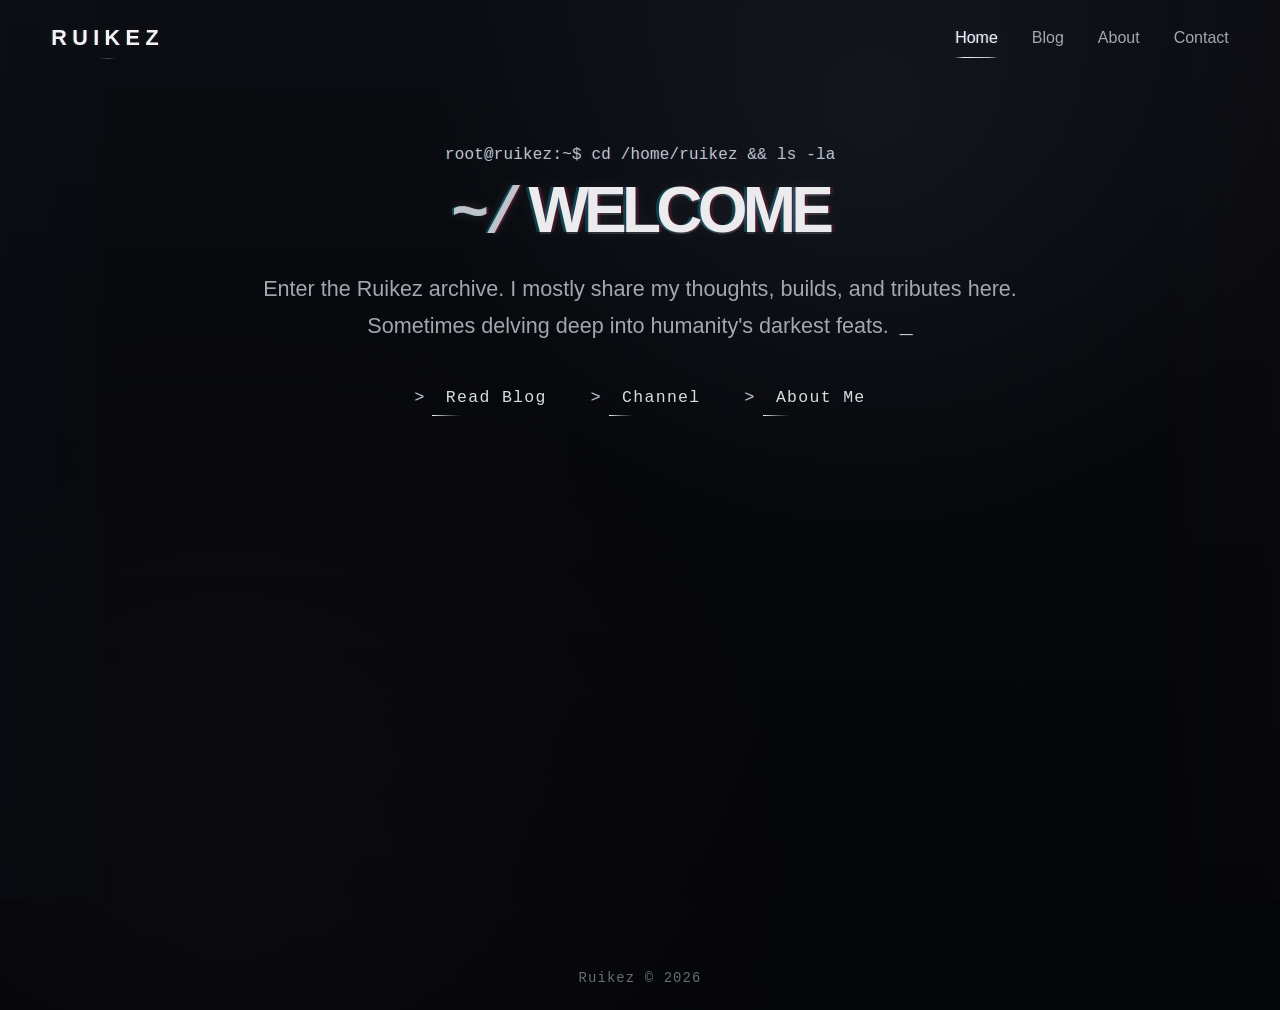
==== index.html @ 6383d458 "Update index.html" ====
<!DOCTYPE html>
<html lang="en">

<head>
    <meta charset="UTF-8">

    <meta
        name="viewport"
        content="width=device-width, initial-scale=1.0"
    >

    <title>Ruikez</title>

    <link
        rel="stylesheet"
        href="/style.css"
    >
</head>


<body>

    <div class="noise"></div>



    <!-- ============================================================
         NAVBAR
         ============================================================ -->

    <nav class="navbar">

        <a
            href="/"
            class="logo"
        >
            RUIKEZ
        </a>


        <div class="nav-links">

            <a
                href="/"
                class="active"
            >
                Home
            </a>

            <a href="/blog/">
                Blog
            </a>

            <a href="/about/">
                About
            </a>

            <a href="/contact/">
                Contact
            </a>

        </div>

    </nav>



    <!-- ============================================================
         HOME
         ============================================================ -->

    <main class="hero hero-centered">

        <section class="hero-text">

            <p class="terminal-line">
                root@ruikez:~$ cd /home/ruikez && ls -la
            </p>


            <h1 class="terminal-heading">
                <span class="heading-prefix">~/</span>WELCOME
            </h1>


            <p class="subtitle typewriter">
                Enter the Ruikez archive. I mostly share my thoughts, builds, and tributes here.
                Sometimes delving deep into humanity's darkest feats.
            </p>


            <div class="buttons">

                <a href="/blog/">
                    Read Blog
                </a>


                <button
                    class="channel-open"
                    id="channel-open"
                    type="button"
                >
                    Channel
                </button>


                <a href="/about/">
                    About Me
                </a>

            </div>

        </section>



        <section class="home-image">

            <video
                autoplay
                muted
                loop
                playsinline
            >

                <source
                    src="/assets/ruikez-home.mp4"
                    type="video/mp4"
                >

            </video>

        </section>

    </main>



    <footer>
        Ruikez © 2026
    </footer>



    <!-- ============================================================
         CHANNEL
         ============================================================ -->

    <section
        class="channel-overlay"
        id="channel-overlay"
        aria-hidden="true"
    >

        <button
            class="channel-close"
            id="channel-close"
            type="button"
            aria-label="Close channel"
        >
            ×
        </button>



        <div class="channel-shell">


            <!-- ====================================================
                 CHANNEL HEADER
                 ==================================================== -->

            <header class="channel-header">

                <div class="channel-address">

                    <span class="channel-user">
                        root@ruikez
                    </span>

                    <span class="channel-location">
                        :~/channel
                    </span>

                </div>


                <div class="channel-state">
                    READ ONLY
                </div>

            </header>



            <!-- ====================================================
                 CHANNEL POSTS
                 ==================================================== -->

            <div
                class="channel-feed"
                id="channel-feed"
            >


                <!--
                    POSTS ARE CHRONOLOGICAL.

                    OLDEST = TOP
                    NEWEST = BOTTOM

                    EVERY NEW POST GOES UNDER THE PREVIOUS ONE.
                -->


                <article class="channel-post">

                    <time class="channel-time">
                        28 AUG 2026 · 05:58
                    </time>

                    <p class="channel-text">tryna figure out how to put images and gifs in this bih.</p>

                </article>



                <article class="channel-post">

                    <time class="channel-time">
                        28 AUG 2026 · 06:07
                    </time>

                    <p class="channel-text">random thoughts, life updates, obscure shit and whatever else i feel like putting here.</p>

                </article>



                <article class="channel-post">

                    <time class="channel-time">
                        28 AUG 2026 · 06:12
                    </time>

                    <p class="channel-text">channel's up baby i also figured out the gif bs i could post em here now. bery kewl</p>

                    <img
                        class="channel-media"
                        src="/assets/channel/thumbs-up.jpg"
                        alt=""
                        onclick="openChannelImage(this)"
                    >

                </article>



                <article class="channel-post">

                    <time class="channel-time">
                        28 AUG 2026 · 07:09
                    </time>

                    <p class="channel-text">it's half past 3 am and im walking back home and this bloke asks me to call a taxi
for him and i kid you not this mf pulls out some decrepit samsung s7 nightmare edition brick telling me he's got
no juice left. that thing looked like one of those first ever samsung blueprints they ever made while they were
racingit it up with apple in 2011 holy cow. taxi took 35 min to arrive and i just score talk with the dude.
dude brings up fitness and turns out to have the biggest biceps and most shredded abs ive seen on a 40 year old ts mofo doesnt work out and he's lookin like
a charming lick istg late gen x have got to be some of the most diabolical breeds out there. only thing i didnt particularly
like about said bloke is that the he asked literally every passing living creature if they had ciggies. hope he
quits smokin cuz goddamn he honestly has a healthier body than most eighteen year olds out there. to be fair evb
that age in england has some sort of mutation stat that grants them power in some sort of category lmao</p>

                </article>



                <article class="channel-post">

                    <time class="channel-time">
                        29 AUG 2026 · 06:59
                    </time>

                    <p class="channel-text">i bought so much robux that the fucking anti fraud commision contacted me and i had to explain
how the cash trail revolved around my roblox spending habits and that id use my account just to grab myself some online treat.
hope this goes well and they unfreeze my financial account</p>

                          <img
                        class="channel-media"
                        src="/assets/channel/hell-nah.gif"
                        alt=""
                        onclick="openChannelImage(this)"
                    >

                </article>



                <article class="channel-post">

                    <time class="channel-time">
                        30 AUG 2026 · 18:33
                    </time>

                    <p class="channel-text">i got fucking banned from roblox for making a stupid obscure dark joke and putting it on the shirt. permanently.
wasn't evening directed towards anyone or anything but i guess their crappy AI scans a single discriminate word and then immediately goes
berserk. my little brother got banned too for absolutely no fucking reason either, he didn't even have anything to do with it, and i never
used his account to evade bans either. i also made sure our emails are different so what the fuck happened? ill do what i can to get my brother's
account back because he 100% didn't do anything. as for me though, it's wraps. i do have a backup identity that i haven't used in a while but i
guess that'll work. goddamnit. roblox is such a shite and dysfunctional game and yet i still play it because it's honestly a pretty nice way to
pass the time it's like meditation or some shit. massive L on my part we finna diverge to some other degenerate game if roblox is out the books</p>

                    <img
                        class="channel-media"
                        src="/assets/channel/oh-no.jpg"
                        alt=""
                        onclick="openChannelImage(this)"
                    >

                </article>


                                <article class="channel-post">

                    <time class="channel-time">
                        30 AUG 2026 · 20:21
                    </time>

                    <p class="channel-text">roblox proceeds to ban me over a dark joke written on a shirt and won't bat an eye on a full blown adult flashing their avatar with
                        exposed tits on a bypassed chat game. ironic. their 70 billion dollar loss made them invest all the money into AI moderation when they can't employ
                    a few filipino VA's to actively monitor servers. lmao the game is so done for and everyone's got a pea sized brain for playing on it. even those that play on
                    vc servers like dude the absolute retardation and lack of personality im seeing makes it a pretty sad timesink. personally i'd just play some random game i find
                    interesting and i don't see how the social aspect of the game leads to meeting anyone that isn't mentally all there. i personally think anyone playing roblox
                    for the social aspect of it isn't mentally all there, hell they aren't even physically all there. might even go back to my old MMO where people actually worked
                    to reach some sort of unified goal together while having deep conversations on life. I'm honestly so down instead of engaging on mindless blabber and looking for
                        transient relationships as all the others do on roblox. God. and the clique perpetual circle jerks too... (i.e those niche discord servers and the dreaded
                        roblox friend chains that come alongside it) anyone a part of those is a depressed sewage weasel and im sorry for you</p>

                                                        <img
                        class="channel-media"
                        src="/assets/channel/reverse.png"
                        alt=""
                        onclick="openChannelImage(this)"
                    >

                                      <p class="channel-text">this reverse wojak mask image makes me seethe but it really does sum up my feelings towards this</p>


                </article>


                

                    <article class="channel-post">

                    <time class="channel-time">
                        31 AUG 2026 · 00:36
                    </time>

                    <p class="channel-text">fav youtuber js posted. so anyway, we begin feastin good tonight.</p>

                    <img
                        class="channel-media"
                        src="/assets/channel/peaceful-pepe.jpg"
                        alt=""
                        onclick="openChannelImage(this)"
                    >

                                                    
                </article>


                <article class="channel-post">

                    <time class="channel-time">
                        31 AUG 2026 · 01:02
                    </time>

                    <p class="channel-text">also played some good ol' EBG on my other roblox account and holy cow it's jst so satisfying. until some 200+ level
                    unskilled warrior decided to ruin teh entire damn experience. so naturally, i started insulting that player. then she goes ? and then ? and then ???
                    then goes 'are you ok'? like dude you're the one that's going 'but im actually level 10' real funny joke haha thanks for letting me know. she isn't even
                        allowed on the server as they're reserved for lower level people. istg then she proceeds to come back another time and when someone like her whoops
                        her ass she went on retreating to the safe zone but i didn't let that happen lol i sniped her and we were laughin hahhaaaaaa. dude i legit don't understand
                        how these 20+ year old women will go on to play a beautiful OG game js to ruin it for beginners. she also speaks like one of those unemotional trogladytes
                        with zero depth that go '?' or '.' 'are you ok???' 'and?' actual wall. actual object atp. im not even calling that woman an object or anything she js
                        demonstrated it herself. but hey, she'll eventually find someone js as bland as her, so it won't be some unhappy ending at all! in the meantime
                        she could revere herself with fake ass erotica imagination books. legit she has 12k kills who on earth would consistently bully beginners this bad
                        she's literally gooning bro i mean im sorry i can't even lie that's js unbelievable it's impressive atp.</p>
                    
                    
                    <img
                        class="channel-media"
                        src="/assets/channel/bruh.webp"
                        alt=""
                        onclick="openChannelImage(this)"
                    >

                                                    
                </article>






                                <article class="channel-post">

                    <time class="channel-time">
                        31 AUG 2026 · 03:07
                    </time>

                    <p class="channel-text">just released muh first blog. should we do one on her next??</p>
                    
                    
                    <img
                        class="channel-media"
                        src="/assets/channel/who.jpg"
                        alt=""
                        onclick="openChannelImage(this)"
                    >

                                    

                    <img
                        class="channel-media"
                        src="/assets/channel/whowho.jpeg"
                        alt=""
                        onclick="openChannelImage(this)"
                    >


                     <img
                        class="channel-media"
                        src="/assets/channel/whose.jpg"
                        alt=""
                        onclick="openChannelImage(this)"
                    >


                                                    
                </article>





                                <article class="channel-post">

                    <time class="channel-time">
                        31 AUG 2026 · 03:11
                    </time>

                    <p class="channel-text">to all the sly mfs that participated in her memorial wall, this is you:</p>
                    
                    
                    <img
                        class="channel-media"
                        src="/assets/channel/hehehe.jpg"
                        alt=""
                        onclick="openChannelImage(this)"
                    >

                                                    
                </article>

   
                
                <article class="channel-post">

    <time class="channel-time">
        31 AUG 2026 · 23:29
    </time>

    <p class="channel-text">
        went out at like 11 pm cuz i was hungry and basically every store was closed except this night pay right beside my airbnb. i walk out and as im heading over there FOUR fucking cop cars pull up right behind me at the building im staying at. like 8 or 9 police officers get out and start going inside and im just standing outside the gas station like oh shit 😭
        <br><br>
        anyway i proceeded to ask the guy what sandwiches they had and spent the next few minutes outside calculating the macros on a tuna sandwich while an entire police squad was inside the building that ive barely stayed a weekend in. genuinely diabolical timing.
        <br><br>
        they all left like 20 minutes later so i guess everything was fine. i ended up getting the tuna sandwich and two high protein yogurts and went back. i was literally just tryna take the trash out and get some food man.
        <br><br>
        tldr tuna sandwich was ass as usual. barely provided me any satiety and i hate corn, bread and mayo so idk why the fuck i even bought that shit
    </p>

                    <img
                        class="channel-media"
                        src="/assets/channel/herewegoagain.gif"
                        alt=""
                        onclick="openChannelImage(this)"
                    >


                </article>


                
                <!-- ==================================================
                     NEWEST POST GOES DIRECTLY ABOVE THIS COMMENT
                     ================================================== -->


            </div>



            <!-- ====================================================
                 BOTTOM TERMINAL
                 ==================================================== -->

            <div class="channel-terminal">

                <span>
                    guest@ruikez:~$
                </span>

                <span class="channel-terminal-cursor">
                    _
                </span>

            </div>

        </div>

    </section>



    <!-- ============================================================
         FULLSCREEN IMAGE VIEWER
         ============================================================ -->

    <div
        class="channel-image-viewer"
        id="channel-image-viewer"
        onclick="closeChannelImage()"
    >

        <img
            id="channel-image-full"
            src=""
            alt=""
        >

    </div>



    <!-- ============================================================
         CHANNEL JAVASCRIPT
         ============================================================ -->

    <script>

        const channelOpen =
            document.getElementById("channel-open");

        const channelClose =
            document.getElementById("channel-close");

        const channelOverlay =
            document.getElementById("channel-overlay");

        const channelFeed =
            document.getElementById("channel-feed");

        const channelImageViewer =
            document.getElementById("channel-image-viewer");

        const channelImageFull =
            document.getElementById("channel-image-full");



        /* ==========================================================
           OPEN CHANNEL
           ========================================================== */

function openChannel() {

    document.body.classList.add(
        "channel-active"
    );

    channelOverlay.classList.add(
        "open"
    );

    channelOverlay.setAttribute(
        "aria-hidden",
        "false"
    );


    requestAnimationFrame(() => {

        requestAnimationFrame(() => {

            channelFeed.scrollTop =
                channelFeed.scrollHeight;

        });

    });

}



        /* ==========================================================
           CLOSE CHANNEL
           ========================================================== */

        function closeChannel() {

            /*
                If an image happens to be open, close it first.
            */

            closeChannelImage();


            channelOverlay.classList.remove(
                "open"
            );


            channelOverlay.setAttribute(
                "aria-hidden",
                "true"
            );


            document.body.classList.remove(
                "channel-active"
            );

        }



        /* ==========================================================
           CHANNEL BUTTON
           ========================================================== */

        channelOpen.addEventListener(
            "click",
            openChannel
        );



        /* ==========================================================
           CHANNEL CLOSE BUTTON
           ========================================================== */

        channelClose.addEventListener(
            "click",
            closeChannel
        );



        /* ==========================================================
           IMAGE VIEWER
           ========================================================== */

        function openChannelImage(image) {

            channelImageFull.src =
                image.src;


            channelImageViewer.classList.add(
                "open"
            );

        }



        function closeChannelImage() {

            channelImageViewer.classList.remove(
                "open"
            );


            channelImageFull.src =
                "";

        }



        /* ==========================================================
           ESCAPE KEY
           ========================================================== */

        document.addEventListener(
            "keydown",
            (event) => {

                if (event.key !== "Escape") {
                    return;
                }


                /*
                    Escape closes the image first.
                */

                if (
                    channelImageViewer.classList.contains("open")
                ) {

                    closeChannelImage();

                    return;

                }


                /*
                    Otherwise Escape closes the channel.
                */

                if (
                    channelOverlay.classList.contains("open")
                ) {

                    closeChannel();

                }

            }
        );

    </script>


</body>
</html>
---- style.css ----
/* ============================================================
   RUIKEZ — DAMAGED VHS / ANALOG FAILURE SYSTEM
   ============================================================ */


/* =========================
   VARIABLES
   ========================= */

:root {
    --void: #050608;
    --void-soft: #090b0f;
    --panel: rgba(255,255,255,.018);
    --panel-hover: rgba(255,255,255,.036);

    --silver: #e6e7ea;
    --silver-soft: #b8bcc4;
    --silver-dim: #858a94;
    --silver-dark: #626772;

    --line: rgba(215,220,230,.14);
    --line-strong: rgba(230,235,245,.32);

    --cyan-glitch: rgba(0,220,255,.48);
    --cyan-soft: rgba(0,220,255,.18);

    --red-glitch: rgba(255,30,90,.42);
    --red-soft: rgba(255,30,90,.16);

    --white-glow: rgba(255,255,255,.16);

    --terminal:
        ui-monospace,
        "SFMono-Regular",
        "Cascadia Code",
        "Liberation Mono",
        "Courier New",
        monospace;

    --display:
        "Arial Black",
        "Helvetica Neue",
        Arial,
        sans-serif;
}


/* =========================
   RESET
   ========================= */

* {
    margin: 0;
    padding: 0;
    box-sizing: border-box;
}


html {
    scroll-behavior: smooth;
}


body {
    position: relative;

    min-height: 100vh;

    overflow-x: hidden;

    color: var(--silver);

    font-family: Arial, sans-serif;

    background:
        radial-gradient(
            circle at 68% 12%,
            rgba(90,105,130,.11),
            transparent 35%
        ),
        radial-gradient(
            circle at 18% 86%,
            rgba(90,75,105,.08),
            transparent 42%
        ),
        linear-gradient(
            180deg,
            #0b0d12 0%,
            #07080c 46%,
            #040507 100%
        );

    animation:
        bodyExposureFailure 11s steps(1,end) infinite;
}


body.channel-active {
    overflow: hidden;
}


/* ============================================================
   GLOBAL VHS LAYERS
   ============================================================ */

.noise {
    position: fixed;

    inset: 0;

    z-index: 100;

    pointer-events: none;

    opacity: .17;

    background-image:

        repeating-linear-gradient(
            0deg,
            rgba(255,255,255,.035) 0px,
            rgba(255,255,255,.035) 1px,
            rgba(0,0,0,.05) 1px,
            rgba(0,0,0,.05) 2px,
            transparent 2px,
            transparent 4px
        ),

        repeating-linear-gradient(
            90deg,
            rgba(255,255,255,.009) 0px,
            rgba(255,255,255,.009) 1px,
            transparent 1px,
            transparent 5px
        );

    animation:
        scanlineShiver 3.8s steps(2,end) infinite;
}


body::before {
    content: "";

    position: fixed;

    z-index: 97;

    pointer-events: none;

    left: -3%;
    width: 106%;

    top: -25vh;
    height: 20vh;

    opacity: 0;

    background:
        linear-gradient(
            180deg,
            transparent 0%,
            rgba(255,255,255,.025) 16%,
            rgba(220,225,235,.10) 45%,
            rgba(255,255,255,.028) 58%,
            transparent 100%
        );

    box-shadow:
        0 -2px 0 rgba(0,220,255,.035),
        0 2px 0 rgba(255,30,90,.03);

    filter:
        blur(.8px);

    animation:
        trackingBandFall 8.4s linear infinite;
}


body::after {
    content: "";

    position: fixed;

    inset: 0;

    z-index: 98;

    pointer-events: none;

    opacity: .045;

    background:
        linear-gradient(
            90deg,
            rgba(0,220,255,.22),
            transparent 8%,
            transparent 92%,
            rgba(255,25,90,.20)
        );

    mix-blend-mode: screen;

    animation:
        chromaticDrift 6.3s steps(1,end) infinite;
}


/* ============================================================
   NAVIGATION
   ============================================================ */

.navbar {
    position: relative;

    z-index: 10;

    width: min(1180px,92%);

    min-height: 76px;

    margin: 0 auto;

    display: flex;
    align-items: center;
    justify-content: space-between;

    background: transparent;
}


.logo {
    position: relative;

    color: #f4f4f5;

    font-family: var(--display);

    font-weight: 900;

    font-size: 1.35rem;

    letter-spacing: .25em;

    text-decoration: none;

    text-transform: uppercase;

    text-shadow:
        -1px 0 var(--cyan-soft),
        1px 0 var(--red-soft),
        0 0 14px rgba(255,255,255,.10);

    animation:
        logoTrauma 7.2s steps(1,end) infinite;
}


.logo::after {
    content: "";

    position: absolute;

    left: 0;
    right: 0;

    bottom: -8px;

    height: 1px;

    opacity: .30;

    background:
        linear-gradient(
            90deg,
            transparent,
            rgba(255,255,255,.85),
            transparent
        );

    transform: scaleX(.15);

    animation:
        logoLinePulse 4.4s ease-in-out infinite;
}


.nav-links {
    display: flex;
    align-items: center;

    gap: 34px;
}


.nav-links a {
    position: relative;

    color: #a4a8b0;

    font-family: Arial, sans-serif;

    text-decoration: none;

    padding: 7px 0;

    transition:
        color .18s ease,
        transform .18s ease,
        text-shadow .18s ease;
}


.nav-links a::before {
    content: "";

    position: absolute;

    top: 50%;
    left: -7px;

    width: 3px;
    height: 0;

    background: #efeff1;

    opacity: 0;

    transform: translateY(-50%);

    transition:
        height .18s ease,
        opacity .18s ease;
}


.nav-links a::after {
    content: "";

    position: absolute;

    left: 0;
    right: 0;

    bottom: -4px;

    height: 1px;

    background:
        linear-gradient(
            90deg,
            transparent,
            #f4f4f5 20%,
            #b7bac2 80%,
            transparent
        );

    box-shadow:
        -1px 0 var(--cyan-soft),
        1px 0 var(--red-soft);

    transform: scaleX(0);

    transform-origin: center;

    transition:
        transform .22s ease;
}


.nav-links a:hover {
    color: #ffffff;

    transform:
        translateY(-2px);

    text-shadow:
        -1px 0 var(--cyan-soft),
        1px 0 var(--red-soft),
        0 0 9px rgba(255,255,255,.10);
}


.nav-links a:hover::before {
    height: 60%;
    opacity: .65;
}


.nav-links a:hover::after,
.nav-links a.active::after {
    transform: scaleX(1);
}


.nav-links a.active {
    color: #f0f1f3;

    text-shadow:
        -1px 0 rgba(0,220,255,.24),
        1px 0 rgba(255,30,90,.20),
        0 0 10px rgba(255,255,255,.14);

    animation:
        navActiveFailure 6.8s steps(1,end) infinite;
}


/* ============================================================
   SHARED HERO
   ============================================================ */

.hero {
    position: relative;

    z-index: 3;

    width: min(1180px,92%);

    min-height:
        calc(100vh - 140px);

    margin: 0 auto;

    padding:
        70px 0;

    display: flex;

    flex-direction: column;

    justify-content: center;
    align-items: center;

    gap: 46px;

    text-align: center;
}


.hero-text {
    position: relative;

    width: 100%;

    display: flex;

    flex-direction: column;

    align-items: center;
}


.terminal-line,
.blog-terminal,
.roblox-terminal {
    color: #bdc1c9;

    font-family: var(--terminal);

    letter-spacing: .01em;

    text-shadow:
        -1px 0 rgba(0,220,255,.16),
        1px 0 rgba(255,30,90,.14),
        0 0 8px rgba(255,255,255,.06);

    animation:
        terminalEntrance .8s ease forwards,
        terminalCorruption 6.1s steps(1,end) 1.3s infinite;
}


.terminal-line {
    font-size: 1rem;

    margin-bottom: 18px;

    opacity: 0;
}


.hero h1 {
    opacity: 0;

    animation:
        headingEntrance .85s cubic-bezier(.16,.84,.3,1) .12s forwards;
}


.hero .terminal-heading {
    position: relative;

    isolation: isolate;

    margin-bottom: 27px;

    color: #ececef;

    font-family: var(--display);

    font-size:
        clamp(2.9rem,7vw,5.35rem);

    font-weight: 900;

    line-height: .88;

    letter-spacing: -.075em;

    text-transform: uppercase;

    text-shadow:
        -3px 0 rgba(0,220,255,.22),
        3px 0 rgba(255,30,90,.18),
        0 2px rgba(255,255,255,.13),
        0 0 18px rgba(255,255,255,.08);

    animation:
        headingEntrance .85s cubic-bezier(.16,.84,.3,1) .12s forwards,
        headingRupture 5.6s steps(1,end) 1.3s infinite;
}


.hero .terminal-heading::before,
.hero .terminal-heading::after {
    content: "";

    position: absolute;

    pointer-events: none;

    left: -8%;
    width: 116%;

    height: 4px;

    opacity: 0;

    mix-blend-mode: screen;
}


.hero .terminal-heading::before {
    top: 27%;

    background:
        linear-gradient(
            90deg,
            transparent 0%,
            rgba(0,220,255,.15) 20%,
            rgba(255,255,255,.52) 45%,
            rgba(255,30,90,.16) 78%,
            transparent 100%
        );

    animation:
        titleSliceOne 5.6s steps(1,end) 1.3s infinite;
}


.hero .terminal-heading::after {
    top: 67%;

    background:
        linear-gradient(
            90deg,
            transparent,
            rgba(255,30,90,.15),
            rgba(255,255,255,.42),
            rgba(0,220,255,.15),
            transparent
        );

    animation:
        titleSliceTwo 5.6s steps(1,end) 1.3s infinite;
}


.heading-prefix {
    display: inline-block;

    margin-right: .16em;

    color: #bfc3ca;

    font-family: var(--terminal);

    font-weight: 700;

    text-shadow:
        -2px 0 rgba(0,220,255,.30),
        2px 0 rgba(255,30,90,.25),
        0 0 12px rgba(255,255,255,.14);

    animation:
        prefixBreak 4.9s steps(1,end) infinite;
}


.subtitle {
    position: relative;

    max-width: 780px;

    color: #a3a7af;

    font-size:
        clamp(1.05rem,2vw,1.35rem);

    line-height: 1.72;

    opacity: 0;

    animation:
        subtitleWake .8s ease .30s forwards,
        subtitleSignalDrop 9s steps(1,end) 2s infinite;
}


.typewriter {
    width: auto;

    max-width: 780px;

    white-space: normal;
}


.typewriter::after {
    content: "_";

    margin-left: 5px;

    color: #d7d9de;

    font-family: var(--terminal);

    text-shadow:
        -1px 0 rgba(0,220,255,.2),
        1px 0 rgba(255,30,90,.18);

    animation:
        cursorPanic .7s steps(1,end) infinite;
}


/* ============================================================
   HOME BUTTONS
   ============================================================ */

.buttons {
    display: flex;

    justify-content: center;

    gap: 38px;

    margin-top: 35px;

    opacity: 0;

    animation:
        buttonGroupEntrance .8s ease .44s forwards;
}


.buttons a,
.channel-open {
    position: relative;

    padding:
        6px 3px 11px;

    border: none;

    background: transparent;

    color: #dadddf;

    font-family: var(--terminal);

    font-size: 1.03rem;

    letter-spacing: .08em;

    text-decoration: none;

    cursor: pointer;

    transition:
        transform .18s ease,
        color .18s ease,
        text-shadow .18s ease;
}


.buttons a::before,
.channel-open::before {
    content: ">";

    margin-right: 9px;

    color: #bfc2c8;

    text-shadow:
        -1px 0 rgba(0,220,255,.22),
        1px 0 rgba(255,30,90,.18);
}


.buttons a::after,
.channel-open::after {
    content: "";

    position: absolute;

    left: 21px;
    right: 0;

    bottom: 2px;

    height: 1px;

    background:
        linear-gradient(
            90deg,
            #f0f1f3,
            rgba(190,195,205,.55),
            transparent
        );

    transform:
        scaleX(.25);

    transform-origin: left;

    transition:
        transform .22s ease;
}


.buttons a:hover,
.channel-open:hover {
    color: #ffffff;

    transform:
        translateY(-3px)
        skewX(-2deg);

    text-shadow:
        -2px 0 rgba(0,220,255,.20),
        2px 0 rgba(255,30,90,.16),
        0 0 12px rgba(255,255,255,.14);

    animation:
        buttonDistress .42s steps(1,end);
}


.buttons a:hover::after,
.channel-open:hover::after {
    transform:
        scaleX(1);
}


/* ============================================================
   HOME / ABOUT MEDIA
   ============================================================ */

.home-image,
.about-image {
    position: relative;

    display: flex;

    justify-content: center;

    width: 100%;

    opacity: 0;

    animation:
        mediaMaterialize 1.1s ease .6s forwards;
}


.home-image img,
.home-image video,
.about-image img {
    display: block;

    width:
        min(550px,92vw);

    border: none;

    filter:
        saturate(1)
        contrast(1.03)
        brightness(.97);

    box-shadow:
        -3px 0 rgba(0,220,255,.025),
        3px 0 rgba(255,30,90,.025),
        0 0 44px rgba(0,0,0,.40);

    mask-image:
        radial-gradient(
            ellipse at center,
            rgba(0,0,0,1) 70%,
            rgba(0,0,0,.88) 82%,
            rgba(0,0,0,0) 100%
        );

    -webkit-mask-image:
        radial-gradient(
            ellipse at center,
            rgba(0,0,0,1) 70%,
            rgba(0,0,0,.88) 82%,
            rgba(0,0,0,0) 100%
        );
}


.home-image {
    width:
        min(550px,92vw);

    aspect-ratio:
        4 / 3;

    overflow:
        hidden;

    margin-left:
        auto;

    margin-right:
        auto;
}


.home-image video {
    width: 100%;
    height: 100%;

    object-fit:
        cover;

    object-position:
        center;

    transform:
        none;
}


.home-image::before {
    content: "";

    position: absolute;

    z-index: 3;

    inset: 0;

    pointer-events: none;

    opacity: .12;

    background:
        repeating-linear-gradient(
            0deg,
            transparent 0px,
            transparent 3px,
            rgba(255,255,255,.05) 4px
        );

    mix-blend-mode: screen;

    animation:
        mediaScanDislocation 4.2s linear infinite;
}


.home-image::after {
    content: "";

    position: absolute;

    z-index: 4;

    left: 0;
    right: 0;

    top: -15%;

    height: 12%;

    pointer-events: none;

    opacity: 0;

    background:
        linear-gradient(
            180deg,
            transparent,
            rgba(255,255,255,.13),
            transparent
        );

    animation:
        mediaHeadRoll 6.7s linear infinite;
}


/* ============================================================
   CONTACT
   ============================================================ */

.contact-page {
    justify-content: flex-start;

    padding-top: 70px;
}


.contact-directory {
    width:
        min(700px,100%);

    display: flex;

    flex-direction: column;

    gap: 24px;

    margin-top: 10px;

    opacity: 0;

    animation:
        directoryEntrance .9s ease .45s forwards;
}


.social-entry {
    position: relative;

    width: 100%;

    overflow: hidden;

    display: flex;

    align-items: center;

    gap: 22px;

    padding:
        22px 24px;

    color: #dcdee2;

    font-family: var(--terminal);

    text-decoration: none;

    text-align: left;

    border:
        1px solid var(--line);

    border-radius: 3px;

    background:
        linear-gradient(
            90deg,
            rgba(255,255,255,.010),
            rgba(255,255,255,.028),
            rgba(255,255,255,.010)
        );

    cursor: pointer;

    transition:
        transform .20s ease,
        border-color .20s ease,
        background .20s ease,
        box-shadow .20s ease,
        color .20s ease;
}


button.social-entry {
    appearance: none;
}


.social-entry::before {
    content: "";

    position: absolute;

    pointer-events: none;

    z-index: 2;

    left: -25%;

    top: 48%;

    width: 20%;
    height: 2px;

    opacity: 0;

    background:
        linear-gradient(
            90deg,
            transparent,
            rgba(255,255,255,.7),
            transparent
        );
}


.social-entry::after {
    content: "";

    position: absolute;

    pointer-events: none;

    z-index: 2;

    top: 0;
    bottom: 0;

    left: -30%;

    width: 20%;

    opacity: 0;

    background:
        linear-gradient(
            90deg,
            transparent,
            rgba(255,255,255,.09),
            transparent
        );

    transform:
        skewX(-12deg);
}


.social-entry:hover {
    transform:
        translateY(-4px)
        skewX(-.25deg);

    border-color:
        var(--line-strong);

    background:
        rgba(255,255,255,.034);

    box-shadow:
        -2px 0 rgba(0,220,255,.06),
        2px 0 rgba(255,30,90,.05),
        0 0 34px rgba(255,255,255,.035);

    animation:
        cardImpact .35s steps(1,end);
}


.social-entry:hover::before {
    animation:
        tapeTear .45s steps(1,end);
}


.social-entry:hover::after {
    opacity: 1;

    animation:
        trackingSweep .7s ease forwards;
}


.social-entry > .social-icon {
    width: 56px;
    height: 56px;

    flex:
        0 0 56px;

    object-fit: contain;

    object-position: center;

    transform:
        scale(1.18);

    filter:
        saturate(1)
        brightness(1)
        drop-shadow(
            0 0 7px
            rgba(255,255,255,.13)
        );

    transition:
        transform .22s ease,
        filter .22s ease;
}


.reddit-entry > .social-icon,
.youtube-entry > .social-icon {
    transform:
        scale(1.42);
}


.social-icon.asset-missing {
    visibility: hidden;
}


.social-copy {
    display: flex;

    flex-direction: column;

    gap: 5px;
}


.social-name {
    font-size: 1.15rem;

    letter-spacing: .06em;

    text-transform: uppercase;
}


.social-note {
    color: #777c86;

    font-size: .84rem;

    letter-spacing: .035em;
}


.telegram-entry:hover {
    color: #3fc5f3;

    border-color:
        rgba(4,164,224,.36);
}


.telegram-entry:hover .social-icon {
    transform:
        scale(1.31);

    filter:
        saturate(1.15)
        brightness(1.08)
        drop-shadow(
            0 0 9px
            rgba(4,164,224,.72)
        )
        drop-shadow(
            0 0 26px
            rgba(4,164,224,.34)
        );
}


.discord-shell {
    position: relative;

    min-height: 98px;
}


.discord-entry {
    position: absolute;

    inset: 0;

    opacity: 1;

    color: #dcdee2;

    transform:
        translateX(0)
        scale(1);

    transition:
        opacity .25s ease,
        transform .3s ease,
        border-color .25s ease,
        color .25s ease,
        background .25s ease,
        box-shadow .25s ease;
}


.discord-entry:hover {
    color: #a7b0ff;

    border-color:
        rgba(140,156,251,.38);
}


.discord-entry:hover .social-icon {
    transform:
        scale(1.31);

    filter:
        saturate(1.14)
        brightness(1.08)
        drop-shadow(
            0 0 9px
            rgba(140,156,251,.70)
        )
        drop-shadow(
            0 0 27px
            rgba(140,156,251,.34)
        );
}


.discord-entry.hidden {
    pointer-events: none;

    opacity: 0;

    transform:
        translateX(-36px)
        skewX(4deg)
        scale(.95);
}


.discord-entry.roll-back {
    animation:
        discordRollBack
        .65s
        cubic-bezier(.22,.61,.36,1);
}


.discord-terminal {
    min-height: 98px;

    display: flex;

    align-items: center;

    padding:
        22px 24px;

    color: #d4d7dd;

    font-family: var(--terminal);

    text-align: left;

    border:
        1px solid rgba(200,205,220,.16);

    border-radius: 3px;

    background:
        rgba(255,255,255,.015);

    opacity: 0;

    pointer-events: none;

    transform:
        translateY(7px)
        skewX(-1deg);

    transition:
        opacity .25s ease,
        transform .25s ease;
}


.discord-terminal.visible {
    opacity: 1;

    transform:
        translateY(0)
        skewX(0);

    animation:
        terminalRevealDamage .65s steps(1,end);
}


.discord-prompt {
    color: #9da8ff;

    margin-right: 10px;
}


.discord-cursor {
    color: #f0f0f2;

    margin-left: 4px;

    animation:
        cursorPanic .7s steps(1,end) infinite;
}


.reddit-entry:hover {
    color: #ff673d;

    border-color:
        rgba(255,69,0,.36);
}


.reddit-entry:hover .social-icon {
    transform:
        scale(1.58);

    filter:
        saturate(1.14)
        brightness(1.08)
        drop-shadow(
            0 0 10px
            rgba(255,69,0,.72)
        )
        drop-shadow(
            0 0 26px
            rgba(255,69,0,.30)
        );
}


.youtube-entry:hover {
    color: #ff395c;

    border-color:
        rgba(255,0,51,.36);
}


.youtube-entry:hover .social-icon {
    transform:
        scale(1.58);

    filter:
        saturate(1.14)
        brightness(1.08)
        drop-shadow(
            0 0 10px
            rgba(255,0,51,.72)
        )
        drop-shadow(
            0 0 26px
            rgba(255,0,51,.30)
        );
}


/* ============================================================
   ROBLOX
   ============================================================ */

.roblox-section {
    position: relative;

    margin-top: 48px;

    padding-top: 45px;

    border-top:
        1px solid rgba(210,215,225,.12);

    font-family: var(--terminal);
}


.roblox-terminal {
    margin-bottom: 30px;
}


.roblox-thumbnail-wrap {
    position: relative;

    width: 100%;

    display: flex;

    justify-content: center;

    margin:
        8px 0 18px;
}


.roblox-thumbnail-wrap::after {
    content: "";

    position: absolute;

    inset: 0;

    pointer-events: none;

    opacity: .10;

    background:
        repeating-linear-gradient(
            0deg,
            transparent 0px,
            transparent 4px,
            rgba(255,255,255,.035) 5px
        );
}


.roblox-thumbnail {
    width:
        min(620px,94vw);

    height: auto;

    max-height: none;

    flex: none;

    object-fit: contain;

    border-radius: 2px;

    transform: none;

    filter:
        saturate(1)
        brightness(.98)
        contrast(1.03);

    mask-image:
        radial-gradient(
            ellipse at center,
            rgba(0,0,0,1) 76%,
            rgba(0,0,0,.82) 87%,
            rgba(0,0,0,0) 100%
        );

    -webkit-mask-image:
        radial-gradient(
            ellipse at center,
            rgba(0,0,0,1) 76%,
            rgba(0,0,0,.82) 87%,
            rgba(0,0,0,0) 100%
        );
}


.roblox-ignore {
    margin:
        13px 0 31px;

    color: #737883;

    font-size: .85rem;

    letter-spacing: .035em;
}


.roblox-profile {
    display: inline-flex;

    align-items: center;

    gap: 14px;

    color: #d9dbe0;

    font-size: 1.08rem;

    letter-spacing: .04em;

    text-decoration: none;

    transition:
        color .22s ease,
        transform .22s ease;
}


.roblox-icon {
    width: 48px;
    height: 48px;

    flex:
        0 0 48px;

    object-fit: contain;

    transform:
        scale(1.20);

    filter:
        saturate(1)
        brightness(1);
}


.roblox-profile:hover {
    color: #ffffff;

    transform:
        translateY(-3px)
        skewX(-2deg);

    text-shadow:
        -2px 0 rgba(0,220,255,.16),
        2px 0 rgba(255,30,90,.13);

    animation:
        buttonDistress .42s steps(1,end);
}


.roblox-profile:hover .roblox-icon {
    transform:
        scale(1.35);

    filter:
        brightness(1.08)
        drop-shadow(
            0 0 13px
            rgba(225,230,240,.30)
        );
}


.roblox-note {
    width:
        min(590px,100%);

    margin:
        19px auto 0;

    color: #9297a1;

    line-height: 1.82;

    font-size: .94rem;
}


/* ============================================================
   MAIL
   ============================================================ */

.contact-mail {
    position: relative;

    margin-top: 44px;

    padding-top: 35px;

    display: flex;

    flex-direction: column;

    gap: 8px;

    border-top:
        1px solid rgba(210,215,225,.12);

    color: #92969f;

    font-family: var(--terminal);

    letter-spacing: .025em;
}


.contact-mail a {
    color: #d4d6db;

    text-decoration: none;

    transition:
        color .18s ease,
        text-shadow .18s ease,
        transform .18s ease;
}


.contact-mail a:hover {
    color: #ffffff;

    text-shadow:
        -2px 0 rgba(0,220,255,.18),
        2px 0 rgba(255,30,90,.15),
        0 0 12px rgba(255,255,255,.14);
}


/* ============================================================
   ABOUT SYSTEM CARD
   ============================================================ */

.system-card {
    position: relative;

    width: 100%;

    max-width: 760px;

    margin-top: 25px;

    padding: 29px;

    overflow: hidden;

    text-align: left;

    background:
        linear-gradient(
            135deg,
            rgba(255,255,255,.027),
            rgba(255,255,255,.009)
        );

    border:
        1px solid rgba(210,215,225,.15);

    border-radius: 2px;

    box-shadow:
        inset 0 0 50px rgba(255,255,255,.010),
        0 0 30px rgba(0,0,0,.22);

    opacity: 0;

    animation:
        systemCardBoot .8s ease .2s forwards,
        systemCardSickness 6.7s steps(1,end) 1.2s infinite;
}


.system-card::before {
    content: "PLAY  ▶";

    position: absolute;

    top: 13px;
    right: 17px;

    color: rgba(230,230,235,.34);

    font-family: var(--terminal);

    font-size: .68rem;

    letter-spacing: .08em;

    pointer-events: none;

    animation:
        playIndicator 3.4s steps(1,end) infinite;
}


.system-card::after {
    content: "";

    position: absolute;

    pointer-events: none;

    z-index: 2;

    left: 0;
    right: 0;

    top: -28%;

    height: 20%;

    opacity: .45;

    background:
        linear-gradient(
            180deg,
            transparent,
            rgba(255,255,255,.055),
            transparent
        );

    animation:
        cardVerticalTracking 5.8s linear infinite;
}


.card-title {
    color: #d0d2d7;

    font-family: var(--display);

    font-size: 1.45rem;

    font-weight: 900;

    letter-spacing: .16em;

    margin-bottom: 21px;

    text-shadow:
        -2px 0 rgba(0,220,255,.16),
        2px 0 rgba(255,30,90,.13);

    animation:
        cardTitleGlitch 7s steps(1,end) infinite;
}


.card-line {
    width: 100%;
    height: 1px;

    margin-bottom: 34px;

    background:
        linear-gradient(
            90deg,
            transparent,
            rgba(235,235,240,.68),
            transparent
        );

    animation:
        horizontalLineFailure 4.5s steps(1,end) infinite;
}


.bottom-line {
    margin-top: 34px;
    margin-bottom: 0;
}


.system-stats {
    width: 100%;

    color: #afb3bb;

    font-family: var(--terminal);

    font-size:
        clamp(.88rem,2vw,1rem);

    line-height: 1.8;
}


.stat-row {
    display: grid;

    grid-template-columns:
        180px minmax(0,1fr);

    column-gap: 28px;

    align-items: start;
}


.stat-label,
.stat-value {
    min-width: 0;
}


.stat-label {
    color: #c8cbd1;

    text-shadow:
        -1px 0 rgba(0,220,255,.08),
        1px 0 rgba(255,30,90,.06);
}


.stat-value {
    color: #969ba4;

    overflow-wrap: break-word;
}


.stat-gap {
    height: 24px;
}


/* ============================================================
   BLOG
   ============================================================ */

.blog-page {
    position: relative;

    z-index: 3;

    width:
        min(900px,92%);

    min-height:
        calc(100vh - 140px);

    margin:
        0 auto;

    padding:
        80px 0;
}


.blog-terminal {
    margin-bottom: 34px;

    opacity: 0;

    font-size: 1rem;
}


.blog-archive {
    width: 100%;

    display: flex;

    flex-direction: column;

    gap: 24px;
}


.blog-card {
    position: relative;

    width: 100%;

    overflow: hidden;

    background:
        linear-gradient(
            135deg,
            rgba(255,255,255,.022),
            rgba(255,255,255,.010)
        );

    border:
        1px solid rgba(210,215,225,.13);

    border-radius: 2px;

    opacity: 0;

    animation:
        blogCardEntrance .8s ease .15s forwards;

    transition:
        border-color .25s ease,
        background .25s ease,
        box-shadow .25s ease,
        transform .25s ease;
}


.blog-card::before {
    content: "";

    position: absolute;

    z-index: 2;

    pointer-events: none;

    left: 0;
    right: 0;

    top: 0;

    height: 1px;

    opacity: .25;

    background:
        linear-gradient(
            90deg,
            transparent,
            #ffffff,
            transparent
        );

    animation:
        blogHeaderLine 5.2s steps(1,end) infinite;
}


.blog-card:hover {
    transform:
        translateY(-2px);

    border-color:
        rgba(225,230,240,.30);

    background:
        rgba(255,255,255,.033);

    box-shadow:
        -2px 0 rgba(0,220,255,.04),
        2px 0 rgba(255,30,90,.035),
        0 0 34px rgba(225,230,240,.035);
}


.blog-card.open {
    border-color:
        rgba(225,230,240,.34);
}


.blog-summary {
    width: 100%;

    display: flex;

    align-items: center;

    justify-content: space-between;

    gap: 24px;

    padding:
        26px 28px;

    appearance: none;

    border: none;

    background: transparent;

    cursor: pointer;

    color: inherit;

    font-family: var(--terminal);

    text-align: left;
}


.blog-title {
    display: inline-block;

    overflow: hidden;

    color: #d5d7dc;

    font-family: var(--display);

    font-size:
        clamp(1.15rem,3vw,1.55rem);

    font-weight: 900;

    letter-spacing: .025em;

    text-shadow:
        -2px 0 rgba(0,220,255,.14),
        2px 0 rgba(255,30,90,.11);

    clip-path:
        inset(0 100% 0 0);

    animation:
        blogTitleReveal
        1s
        steps(18,end)
        .35s
        forwards,

        blogTitleDamage
        7.3s
        steps(1,end)
        1.5s
        infinite;
}


.blog-summary-right {
    margin-left: auto;

    display: flex;

    align-items: center;

    gap: 22px;
}


.blog-date {
    color: #777c86;

    font-family: var(--terminal);

    font-size: .88rem;

    white-space: nowrap;

    letter-spacing: .05em;
}


.blog-toggle {
    color: #cbced4;

    font-family: var(--terminal);

    font-size: 1.65rem;

    line-height: 1;

    transition:
        transform .42s ease,
        text-shadow .3s ease;
}


.blog-card.open .blog-toggle {
    transform:
        rotate(45deg);

    text-shadow:
        -2px 0 rgba(0,220,255,.18),
        2px 0 rgba(255,30,90,.14),
        0 0 12px rgba(255,255,255,.18);
}


.blog-content-wrap {
    height: 0;

    overflow: hidden;

    opacity: 0;

    transition:
        height .55s cubic-bezier(.22,.61,.36,1),
        opacity .4s ease;
}


.blog-card.open .blog-content-wrap {
    opacity: 1;
}


.blog-content {
    padding:
        4px 28px 32px;

    border-top:
        1px solid rgba(210,215,225,.09);

    color: #a5a9b1;

    font-family: var(--terminal);

    transform:
        translateY(-10px);

    transition:
        transform .5s ease;
}


.blog-card.open .blog-content {
    transform:
        translateY(0);
}


.blog-content p {
    max-width: 760px;

    margin-top: 24px;

    color: #a5a9b1;

    font-size:
        clamp(.95rem,2vw,1.08rem);

    line-height: 1.92;
}


.blog-content h2 {
    max-width: 760px;

    margin-top: 39px;

    color: #d1d4da;

    font-family: var(--display);

    font-size:
        clamp(1.15rem,3vw,1.45rem);

    font-weight: 900;

    letter-spacing: .02em;

    text-shadow:
        -1px 0 rgba(0,220,255,.10),
        1px 0 rgba(255,30,90,.08);
}


.blog-content blockquote {
    max-width: 760px;

    margin-top: 28px;

    padding:
        14px 18px;

    color: #969ba4;

    line-height: 1.9;

    border-left:
        2px solid rgba(220,225,235,.42);

    background:
        linear-gradient(
            90deg,
            rgba(255,255,255,.025),
            transparent
        );
}


.blog-content pre {
    max-width: 760px;

    margin-top: 28px;

    padding: 19px;

    overflow-x: auto;

    color: #b4b8c0;

    font-family: var(--terminal);

    line-height: 1.7;

    border:
        1px solid rgba(210,215,225,.13);

    border-radius: 2px;

    background:
        rgba(0,0,0,.30);

    box-shadow:
        inset 0 0 20px rgba(255,255,255,.01);
}


/* ============================================================
   FOOTER
   ============================================================ */

footer {
    position: relative;

    z-index: 3;

    padding: 24px;

    color: #676c75;

    font-family: var(--terminal);

    font-size: .87rem;

    letter-spacing: .08em;

    text-align: center;

    animation:
        footerSignal 8s steps(1,end) infinite;
}


/* ============================================================
   FULLSCREEN CHANNEL
   ============================================================ */

.channel-overlay {
    position: fixed;

    inset: 0;

    z-index: 1000;

    width: 100vw;

    height: 100vh;
    height: 100dvh;

    overflow: hidden;

    visibility: hidden;

    opacity: 0;

    pointer-events: none;

    color: #aeb2ba;

    font-family: var(--terminal);

    background:
        radial-gradient(
            ellipse at 50% -5%,
            rgba(95,105,120,.075),
            transparent 43%
        ),
        radial-gradient(
            ellipse at 4% 94%,
            rgba(80,70,90,.045),
            transparent 40%
        ),
        linear-gradient(
            180deg,
            #050608 0%,
            #030405 50%,
            #010203 100%
        );

    transition:
        opacity .18s ease,
        visibility .18s ease;
}


.channel-overlay.open {
    visibility: visible;

    opacity: 1;

    pointer-events: auto;
}


.channel-overlay::before {
    content: "";

    position: absolute;

    inset: 0;

    z-index: 1;

    pointer-events: none;

    opacity: .15;

    background:
        repeating-linear-gradient(
            0deg,
            transparent 0px,
            transparent 3px,
            rgba(255,255,255,.024) 4px
        ),
        repeating-linear-gradient(
            90deg,
            rgba(255,255,255,.005) 0,
            rgba(255,255,255,.005) 1px,
            transparent 1px,
            transparent 6px
        );
}


.channel-overlay::after {
    content: "";

    position: absolute;

    inset: 0;

    z-index: 2;

    pointer-events: none;

    background:
        radial-gradient(
            ellipse at center,
            transparent 52%,
            rgba(0,0,0,.16) 78%,
            rgba(0,0,0,.40) 100%
        );

    box-shadow:
        inset 0 0 150px rgba(0,0,0,.42);
}


.channel-shell {
    position: relative;

    z-index: 3;

    width:
        min(1180px, calc(100% - 64px));

    height: 100%;

    margin:
        0 auto;

    display: grid;

    grid-template-rows:
        auto 1fr auto;
}


.channel-header {
    min-height: 58px;

    display: flex;

    align-items: center;

    justify-content: space-between;

    gap: 22px;

    padding:
        0 5px;

    padding-right:
        45px;

    border-bottom:
        1px solid rgba(215,220,230,.075);
}


.channel-address {
    display: flex;

    align-items: center;

    min-width: 0;

    font-size: .74rem;

    line-height: 1;

    letter-spacing: .025em;

    white-space: nowrap;
}


.channel-user {
    color: #a9aeb6;

    text-shadow:
        -1px 0 rgba(0,220,255,.07),
        1px 0 rgba(255,30,90,.06);
}


.channel-location {
    color: #5d636c;
}


.channel-state {
    color: #4d535c;

    font-size: .60rem;

    letter-spacing: .12em;

    white-space: nowrap;
}


.channel-close {
    position: fixed;

    z-index: 1010;

    top: 8px;
    right: 10px;

    width: 42px;
    height: 42px;

    display: flex;

    justify-content: center;
    align-items: center;

    border: none;

    background: transparent;

    color: #7f848d;

    font-family: var(--terminal);

    font-size: 1.55rem;

    font-weight: 300;

    line-height: 1;

    cursor: pointer;

    transition:
        color .16s ease,
        background .16s ease,
        transform .16s ease,
        text-shadow .16s ease;
}


.channel-close:hover {
    color: #f0f1f3;

    background:
        rgba(255,255,255,.027);

    transform:
        scale(1.07);

    text-shadow:
        -2px 0 rgba(0,220,255,.16),
        2px 0 rgba(255,30,90,.13);
}


.channel-feed {
    min-height: 0;

    overflow-y: auto;

    overscroll-behavior: contain;

    padding:
        25px 5px 80px;

    text-align: left;

    scrollbar-width: thin;

    scrollbar-color:
        rgba(190,195,205,.13)
        transparent;
}


.channel-feed::-webkit-scrollbar {
    width: 5px;
}


.channel-feed::-webkit-scrollbar-track {
    background: transparent;
}


.channel-feed::-webkit-scrollbar-thumb {
    background:
        rgba(190,195,205,.13);
}


.channel-post {
    width:
        min(900px,100%);

    margin:
        0 0 20px;

    padding:
        0 0 20px;

    text-align: left;

    border-bottom:
        1px solid rgba(210,215,225,.045);
}


.channel-time {
    display: block;

    margin:
        0 0 7px;

    padding: 0;

    color: #515760;

    font-family: var(--terminal);

    font-size: .64rem;

    line-height: 1.35;

    letter-spacing: .04em;

    text-align: left;
}


.channel-text {
    display: block;

    width: 100%;

    max-width: 820px;

    margin: 0;

    padding: 0;

    color: #a7abb3;

    font-family: var(--terminal);

    font-size: .82rem;

    line-height: 1.57;

    letter-spacing: .003em;

    text-align: left;

    /*
       IMPORTANT:
       pre-line preserves intentional line breaks,
       but collapses the indentation spaces in the HTML.
       This fixes the giant sideways offset.
    */

    white-space: pre-line;

    overflow-wrap: anywhere;

    word-break: normal;

    text-shadow:
        -1px 0 rgba(0,220,255,.025),
        1px 0 rgba(255,30,90,.02);
}


.channel-text::before {
    content: "> ";

    color: #60666f;
}


.channel-media {
    display: block;

    width:
        min(760px,100%);

    height: auto;

    margin:
        13px 0 0;

    border:
        1px solid rgba(210,215,225,.07);

    border-radius: 1px;

    background: #010203;

    box-shadow:
        -2px 0 rgba(0,220,255,.018),
        2px 0 rgba(255,30,90,.018),
        0 14px 42px rgba(0,0,0,.31);

    filter:
        saturate(.98)
        contrast(1.02)
        brightness(.97);
}


.channel-terminal {
    position: relative;

    z-index: 4;

    min-height: 42px;

    display: flex;

    align-items: center;

    padding:
        0 5px;

    border-top:
        1px solid rgba(215,220,230,.065);

    color: #535962;

    font-family: var(--terminal);

    font-size: .64rem;

    letter-spacing: .018em;

    text-align: left;

    background:
        linear-gradient(
            180deg,
            rgba(2,3,4,.08),
            rgba(2,3,4,.58)
        );

    animation: none;
}


.channel-terminal-cursor {
    margin-left: 5px;

    color: #9ca1a9;

    animation:
        cursorPanic .75s steps(1,end) infinite;
}


/* ============================================================
   ENTRANCE ANIMATIONS
   ============================================================ */

@keyframes terminalEntrance {
    from {
        opacity: 0;

        transform:
            translateY(18px)
            skewX(-3deg);
    }

    to {
        opacity: 1;

        transform:
            translateY(0)
            skewX(0);
    }
}


@keyframes headingEntrance {
    0% {
        opacity: 0;

        transform:
            translateY(30px)
            scaleY(.60)
            skewX(-6deg);

        filter:
            blur(4px);
    }

    35% {
        opacity: .35;

        transform:
            translateY(4px)
            scaleY(1.12)
            skewX(4deg);
    }

    65% {
        opacity: .85;

        transform:
            translateY(-2px)
            scaleY(.96)
            skewX(-1deg);

        filter:
            blur(0);
    }

    100% {
        opacity: 1;

        transform:
            translateY(0)
            scaleY(1)
            skewX(0);
    }
}


@keyframes subtitleWake {
    from {
        opacity: 0;

        transform:
            translateY(18px);

        filter:
            blur(2px);
    }

    to {
        opacity: 1;

        transform:
            translateY(0);

        filter:
            blur(0);
    }
}


@keyframes buttonGroupEntrance {
    from {
        opacity: 0;

        transform:
            translateY(16px);
    }

    to {
        opacity: 1;

        transform:
            translateY(0);
    }
}


@keyframes mediaMaterialize {
    0% {
        opacity: 0;

        filter:
            contrast(1.5)
            brightness(.35);
    }

    35% {
        opacity: .45;
    }

    42% {
        opacity: .15;
    }

    49% {
        opacity: .72;
    }

    100% {
        opacity: 1;
    }
}


@keyframes directoryEntrance {
    from {
        opacity: 0;

        transform:
            translateY(18px);
    }

    to {
        opacity: 1;

        transform:
            translateY(0);
    }
}


@keyframes systemCardBoot {
    0% {
        opacity: 0;

        transform:
            scaleY(.25);

        filter:
            brightness(2);
    }

    28% {
        opacity: .55;

        transform:
            scaleY(1.03);
    }

    35% {
        opacity: .15;
    }

    42% {
        opacity: .8;
    }

    100% {
        opacity: 1;

        transform:
            scaleY(1);

        filter:
            brightness(1);
    }
}


@keyframes blogCardEntrance {
    from {
        opacity: 0;

        transform:
            translateY(18px)
            skewX(-1deg);
    }

    to {
        opacity: 1;

        transform:
            translateY(0)
            skewX(0);
    }
}


/* ============================================================
   VHS FAILURE ANIMATIONS
   ============================================================ */

@keyframes bodyExposureFailure {
    0%,
    83%,
    100% {
        filter: brightness(1);
    }

    84% {
        filter: brightness(.94);
    }

    84.5% {
        filter: brightness(1.08);
    }

    85% {
        filter: brightness(.98);
    }

    85.5% {
        filter: brightness(1);
    }
}


@keyframes scanlineShiver {
    0%,
    100% {
        opacity: .16;

        transform:
            translateY(0);
    }

    23% {
        opacity: .18;
    }

    24% {
        transform:
            translateY(1px);
    }

    25% {
        transform:
            translateY(-1px);
    }

    26% {
        transform:
            translateY(0);
    }

    67% {
        opacity: .13;
    }

    68% {
        opacity: .21;
    }

    69% {
        opacity: .16;
    }
}


@keyframes trackingBandFall {
    0% {
        top: -25vh;

        opacity: 0;
    }

    5% {
        opacity: .20;
    }

    16% {
        opacity: .07;
    }

    53% {
        top: 118vh;

        opacity: .11;
    }

    54% {
        opacity: 0;
    }

    100% {
        top: 118vh;

        opacity: 0;
    }
}


@keyframes chromaticDrift {
    0%,
    82%,
    100% {
        transform:
            translateX(0);

        opacity: .035;
    }

    83% {
        transform:
            translateX(-2px);

        opacity: .08;
    }

    84% {
        transform:
            translateX(3px);
    }

    85% {
        transform:
            translateX(-1px);

        opacity: .05;
    }

    86% {
        transform:
            translateX(0);
    }
}


@keyframes headingRupture {
    0%,
    71%,
    100% {
        transform:
            translate(0)
            skewX(0)
            scaleX(1)
            scaleY(1);

        filter: none;

        text-shadow:
            -3px 0 rgba(0,220,255,.22),
            3px 0 rgba(255,30,90,.18),
            0 0 18px rgba(255,255,255,.08);
    }

    72% {
        transform:
            translate(-7px,1px)
            skewX(-8deg)
            scaleX(1.03)
            scaleY(.93);

        text-shadow:
            -11px 0 rgba(0,220,255,.50),
            9px 0 rgba(255,30,90,.44),
            0 0 20px rgba(255,255,255,.20);
    }

    72.5% {
        transform:
            translate(9px,-2px)
            skewX(9deg)
            scaleX(.97)
            scaleY(1.08);

        filter:
            blur(.4px);
    }

    73% {
        transform:
            translate(-3px,3px)
            skewX(-12deg)
            scaleX(1.06)
            scaleY(.87);
    }

    73.5% {
        transform:
            translate(5px,-1px)
            skewX(4deg)
            scaleX(.94)
            scaleY(1.12);
    }

    74% {
        transform:
            translate(-1px,0)
            skewX(0)
            scaleX(1)
            scaleY(1);

        filter:
            none;
    }

    74.4% {
        transform:
            translate(3px,0);

        text-shadow:
            -6px 0 rgba(0,220,255,.34),
            7px 0 rgba(255,30,90,.30);
    }

    75% {
        transform:
            translate(0);

        text-shadow:
            -3px 0 rgba(0,220,255,.22),
            3px 0 rgba(255,30,90,.18),
            0 0 18px rgba(255,255,255,.08);
    }
}


@keyframes titleSliceOne {
    0%,
    71%,
    100% {
        opacity: 0;

        transform:
            translateX(0);
    }

    72% {
        opacity: .8;

        transform:
            translateX(-15%);
    }

    72.5% {
        opacity: .35;

        transform:
            translateX(18%);
    }

    73% {
        opacity: .75;

        transform:
            translateX(-7%);
    }

    74% {
        opacity: 0;

        transform:
            translateX(0);
    }
}


@keyframes titleSliceTwo {
    0%,
    72%,
    100% {
        opacity: 0;

        transform:
            translateX(0);
    }

    72.6% {
        opacity: .75;

        transform:
            translateX(18%);
    }

    73% {
        opacity: .5;

        transform:
            translateX(-14%);
    }

    73.5% {
        opacity: .8;

        transform:
            translateX(7%);
    }

    74.4% {
        opacity: 0;

        transform:
            translateX(0);
    }
}


@keyframes prefixBreak {
    0%,
    86%,
    100% {
        transform:
            translate(0)
            rotate(0);
    }

    87% {
        transform:
            translate(-4px,2px)
            rotate(-4deg);
    }

    88% {
        transform:
            translate(5px,-1px)
            rotate(3deg);
    }

    89% {
        transform:
            translate(-1px,0)
            rotate(0);
    }
}


@keyframes terminalCorruption {
    0%,
    88%,
    100% {
        transform:
            translateX(0)
            skewX(0);

        opacity: 1;
    }

    89% {
        transform:
            translateX(-3px)
            skewX(-3deg);

        opacity: .75;
    }

    89.5% {
        transform:
            translateX(5px)
            skewX(4deg);

        opacity: 1;
    }

    90% {
        transform:
            translateX(-1px);

        opacity: .48;
    }

    90.5% {
        transform:
            translateX(0);

        opacity: 1;
    }
}


@keyframes subtitleSignalDrop {
    0%,
    91%,
    100% {
        opacity: 1;

        transform:
            translateX(0);
    }

    92% {
        opacity: .70;

        transform:
            translateX(-1px);
    }

    92.5% {
        opacity: .25;

        transform:
            translateX(2px);
    }

    93% {
        opacity: 1;

        transform:
            translateX(0);
    }
}


@keyframes cursorPanic {
    0%,
    42% {
        opacity: 1;
    }

    43%,
    72% {
        opacity: 0;
    }

    73% {
        opacity: .4;
    }

    76% {
        opacity: 0;
    }

    80%,
    100% {
        opacity: 1;
    }
}


@keyframes logoTrauma {
    0%,
    90%,
    100% {
        transform:
            translate(0)
            skewX(0);
    }

    91% {
        transform:
            translateX(-4px)
            skewX(-5deg);

        text-shadow:
            -7px 0 rgba(0,220,255,.40),
            6px 0 rgba(255,30,90,.35);
    }

    92% {
        transform:
            translateX(5px)
            skewX(5deg);
    }

    93% {
        transform:
            translateX(-1px);
    }

    94% {
        transform:
            translateX(0)
            skewX(0);
    }
}


@keyframes logoLinePulse {
    0%,
    100% {
        opacity: .16;

        transform:
            scaleX(.12);
    }

    45% {
        opacity: .38;

        transform:
            scaleX(.55);
    }

    47% {
        opacity: .70;

        transform:
            scaleX(.9);
    }

    50% {
        opacity: .20;

        transform:
            scaleX(.22);
    }
}


@keyframes navActiveFailure {
    0%,
    92%,
    100% {
        transform:
            translateX(0);
    }

    93% {
        transform:
            translateX(-2px);
    }

    94% {
        transform:
            translateX(2px);
    }

    95% {
        transform:
            translateX(0);
    }
}


@keyframes buttonDistress {
    0% {
        transform:
            translateY(-3px)
            skewX(-2deg);
    }

    25% {
        transform:
            translate(-3px,-3px)
            skewX(-8deg);
    }

    50% {
        transform:
            translate(3px,-2px)
            skewX(7deg);
    }

    75% {
        transform:
            translate(-1px,-3px)
            skewX(-3deg);
    }

    100% {
        transform:
            translateY(-3px)
            skewX(-2deg);
    }
}


@keyframes mediaScanDislocation {
    0% {
        transform:
            translateY(-6px);
    }

    50% {
        transform:
            translateY(6px);
    }

    100% {
        transform:
            translateY(-6px);
    }
}


@keyframes mediaHeadRoll {
    0% {
        top: -15%;

        opacity: 0;
    }

    8% {
        opacity: .16;
    }

    38% {
        top: 112%;

        opacity: .06;
    }

    39% {
        opacity: 0;
    }

    100% {
        top: 112%;

        opacity: 0;
    }
}


@keyframes cardImpact {
    0% {
        transform:
            translateY(-4px)
            skewX(0);
    }

    30% {
        transform:
            translate(-3px,-4px)
            skewX(-1.5deg);
    }

    55% {
        transform:
            translate(3px,-4px)
            skewX(1.5deg);
    }

    100% {
        transform:
            translateY(-4px)
            skewX(-.25deg);
    }
}


@keyframes tapeTear {
    0% {
        left: -25%;

        opacity: 0;
    }

    20% {
        opacity: .8;
    }

    55% {
        left: 105%;

        opacity: .9;
    }

    100% {
        left: 115%;

        opacity: 0;
    }
}


@keyframes trackingSweep {
    from {
        left: -30%;
    }

    to {
        left: 120%;
    }
}


@keyframes terminalRevealDamage {
    0% {
        opacity: .1;

        transform:
            translateX(-5px)
            scaleY(.75);
    }

    18% {
        opacity: .9;

        transform:
            translateX(4px)
            scaleY(1.08);
    }

    28% {
        opacity: .3;
    }

    42% {
        opacity: 1;

        transform:
            translateX(-1px)
            scaleY(.98);
    }

    100% {
        opacity: 1;

        transform:
            translateX(0)
            scaleY(1);
    }
}


@keyframes discordRollBack {
    from {
        opacity: 0;

        transform:
            translateX(85px)
            rotate(8deg)
            skewX(-5deg)
            scale(.94);
    }

    55% {
        transform:
            translateX(-9px)
            rotate(-2deg)
            skewX(3deg)
            scale(1.02);
    }

    to {
        opacity: 1;

        transform:
            translateX(0)
            rotate(0)
            skewX(0)
            scale(1);
    }
}


@keyframes systemCardSickness {
    0%,
    82%,
    100% {
        transform:
            translateX(0);

        border-color:
            rgba(210,215,225,.15);
    }

    83% {
        transform:
            translateX(-3px);

        border-color:
            rgba(240,240,245,.34);
    }

    84% {
        transform:
            translateX(4px);

        border-color:
            rgba(150,155,170,.09);
    }

    85% {
        transform:
            translateX(-1px);
    }

    86% {
        transform:
            translateX(0);

        border-color:
            rgba(210,215,225,.15);
    }
}


@keyframes cardVerticalTracking {
    from {
        top: -28%;
    }

    to {
        top: 120%;
    }
}


@keyframes playIndicator {
    0%,
    78%,
    100% {
        opacity: .34;
    }

    79% {
        opacity: .05;
    }

    80% {
        opacity: .65;
    }

    81% {
        opacity: .20;
    }

    82% {
        opacity: .34;
    }
}


@keyframes cardTitleGlitch {
    0%,
    88%,
    100% {
        transform:
            translateX(0);
    }

    89% {
        transform:
            translateX(-4px);

        text-shadow:
            -6px 0 rgba(0,220,255,.30),
            6px 0 rgba(255,30,90,.26);
    }

    90% {
        transform:
            translateX(4px);
    }

    91% {
        transform:
            translateX(0);
    }
}


@keyframes horizontalLineFailure {
    0%,
    86%,
    100% {
        transform:
            scaleX(1);
    }

    87% {
        transform:
            scaleX(.3);
    }

    88% {
        transform:
            scaleX(1.05);
    }

    89% {
        transform:
            scaleX(.72);
    }

    90% {
        transform:
            scaleX(1);
    }
}


@keyframes blogTitleReveal {
    from {
        clip-path:
            inset(0 100% 0 0);
    }

    to {
        clip-path:
            inset(0 0 0 0);
    }
}


@keyframes blogTitleDamage {
    0%,
    91%,
    100% {
        transform:
            translateX(0)
            skewX(0);
    }

    92% {
        transform:
            translateX(-3px)
            skewX(-5deg);

        text-shadow:
            -6px 0 rgba(0,220,255,.30),
            6px 0 rgba(255,30,90,.26);
    }

    93% {
        transform:
            translateX(4px)
            skewX(4deg);
    }

    94% {
        transform:
            translateX(0)
            skewX(0);
    }
}


@keyframes blogHeaderLine {
    0%,
    75%,
    100% {
        transform:
            translateX(0);

        opacity: .18;
    }

    76% {
        transform:
            translateX(-30%);

        opacity: .55;
    }

    77% {
        transform:
            translateX(20%);

        opacity: .12;
    }

    78% {
        transform:
            translateX(0);

        opacity: .18;
    }
}


@keyframes footerSignal {
    0%,
    94%,
    100% {
        opacity: 1;

        transform:
            translateX(0);
    }

    95% {
        opacity: .35;

        transform:
            translateX(-2px);
    }

    96% {
        opacity: 1;

        transform:
            translateX(2px);
    }

    97% {
        transform:
            translateX(0);
    }
}


/* ============================================================
   LANDSCAPE
   ============================================================ */

@media
(orientation: landscape)
and
(min-width: 900px) {

    .hero .terminal-heading {
        font-size:
            clamp(3rem,5vw,4.6rem);
    }

}


/* ============================================================
   MOBILE
   ============================================================ */

@media
(max-width: 780px) {

    .navbar {
        min-height: auto;

        padding:
            24px 0;

        flex-direction: column;

        gap: 18px;
    }


    .nav-links {
        width: 100%;

        justify-content: center;

        flex-wrap: wrap;

        gap: 18px;
    }


    .hero {
        min-height:
            calc(100vh - 150px);

        gap: 38px;

        padding:
            52px 0;
    }


    .hero .terminal-heading {
        font-size:
            clamp(2.55rem,12vw,4rem);

        letter-spacing:
            -.075em;
    }


    .buttons {
        flex-wrap: wrap;

        gap: 24px;
    }


    .home-image {
        width:
            min(380px,90vw);

        aspect-ratio:
            4 / 3;
    }


    .home-image video {
        width: 100%;
        height: 100%;

        object-fit: cover;

        object-position: center;

        transform: none;
    }


    .home-image img,
    .about-image img {
        width:
            min(380px,90vw);
    }


    .social-entry {
        padding:
            19px 18px;

        gap: 17px;
    }


    .social-entry > .social-icon {
        width: 50px;
        height: 50px;

        flex-basis: 50px;
    }


    .reddit-entry > .social-icon,
    .youtube-entry > .social-icon {
        transform:
            scale(1.38);
    }


    .roblox-thumbnail {
        width:
            min(520px,94vw);
    }


    .discord-shell,
    .discord-terminal {
        min-height:
            86px;
    }


    /* =========================
       CHANNEL MOBILE
       ========================= */

    .channel-shell {
        width:
            calc(100% - 26px);
    }


    .channel-header {
        min-height: 51px;

        padding:
            0;

        padding-right:
            38px;
    }


    .channel-address {
        font-size:
            .67rem;
    }


    .channel-state {
        display: none;
    }


    .channel-close {
        top: 4px;
        right: 3px;

        width: 43px;
        height: 43px;

        font-size: 1.45rem;
    }


    .channel-feed {
        padding:
            20px 0 34px;

        text-align: left;
    }


    .channel-post {
        width: 100%;

        margin:
            0 0 18px;

        padding:
            0 0 18px;

        text-align: left;
    }


    .channel-time {
        margin:
            0 0 6px;

        font-size:
            .59rem;

        text-align: left;
    }


    .channel-text {
        width: 100%;

        margin: 0;

        padding: 0;

        font-size:
            .77rem;

        line-height:
            1.55;

        text-align:
            left;

        white-space:
            pre-line;
    }


    .channel-media {
        width: 100%;

        margin:
            11px 0 0;
    }


    .channel-terminal {
        min-height: 39px;

        padding:
            0;

        font-size:
            .60rem;
    }

}


/* ============================================================
   SMALL MOBILE
   ============================================================ */

@media
(max-width: 600px) {

    .stat-row {
        grid-template-columns:
            minmax(115px,42%)
            minmax(0,1fr);

        column-gap:
            16px;
    }


    .system-stats {
        font-size:
            .88rem;

        line-height:
            1.75;
    }


    .stat-gap {
        height:
            20px;
    }


    .blog-page {
        padding:
            55px 0;
    }


    .blog-summary {
        padding:
            22px 20px;
    }


    .blog-summary-right {
        gap:
            14px;
    }


    .blog-date {
        font-size:
            .82rem;
    }


    .blog-toggle {
        font-size:
            1.45rem;
    }


    .blog-content {
        padding:
            4px 20px 27px;
    }

}


/* ============================================================
   VERY SMALL MOBILE
   ============================================================ */

@media
(max-width: 390px) {

    .stat-row {
        grid-template-columns:
            minmax(100px,39%)
            minmax(0,1fr);

        column-gap:
            12px;
    }


    .system-stats {
        font-size:
            .82rem;
    }


    .hero .terminal-heading {
        font-size:
            clamp(2.3rem,12vw,3.5rem);
    }


    .channel-shell {
        width:
            calc(100% - 20px);
    }


    .channel-text {
        font-size:
            .75rem;
    }

}


/* ============================================================
   ACCESSIBILITY — REDUCED MOTION
   ============================================================ */

@media
(prefers-reduced-motion: reduce) {

    *,
    *::before,
    *::after {
        scroll-behavior: auto !important;

        animation-duration: .01ms !important;

        animation-iteration-count: 1 !important;

        transition-duration: .01ms !important;
    }

   }

/* ============================================================
   CHANNEL IMAGE VIEWER
   ============================================================ */

.channel-media {
    cursor: zoom-in;
}


.channel-image-viewer {
    position: fixed;

    inset: 0;

    z-index: 5000;

    display: flex;

    align-items: center;
    justify-content: center;

    padding: 20px;

    background:
        rgba(0,0,0,.94);

    opacity: 0;

    visibility: hidden;

    pointer-events: none;

    transition:
        opacity .18s ease,
        visibility .18s ease;
}


.channel-image-viewer.open {
    opacity: 1;

    visibility: visible;

    pointer-events: auto;
}


.channel-image-viewer img {
    display: block;

    max-width: 96vw;

    max-height: 94vh;

    width: auto;
    height: auto;

    object-fit: contain;

    cursor: zoom-out;

    box-shadow:
        0 0 60px rgba(0,0,0,.8);
}

/* ============================================================
   CHANNEL — SCROLL / MEDIA / VIEWER FIXES
   DO NOT MOVE THIS BLOCK
   KEEP IT AT THE VERY BOTTOM OF style.css
   ============================================================ */


/* ------------------------------------------------------------
   FIX 1:
   Prevent the animated BODY filter from becoming the containing
   block for fullscreen fixed overlays.
   ------------------------------------------------------------ */

body.channel-active {
    overflow: hidden;
    filter: none !important;
    animation: none !important;
}


/* ------------------------------------------------------------
   CHANNEL ALWAYS OPENS AT THE REAL VIEWPORT
   ------------------------------------------------------------ */

.channel-overlay {
    position: fixed !important;

    top: 0 !important;
    right: 0 !important;
    bottom: 0 !important;
    left: 0 !important;

    width: 100% !important;

    height: 100vh !important;
    height: 100dvh !important;

    margin: 0 !important;

    transform: none !important;

    z-index: 1000;
}


/* ------------------------------------------------------------
   FIX 2:
   TELEGRAM-SIZED CHANNEL IMAGES

   You DO NOT need to resize the actual image.
   Just use class="channel-media".
   ------------------------------------------------------------ */

.channel-media {
    display: block;

    width: auto !important;
    height: auto !important;

    max-width: min(520px, 100%) !important;
    max-height: 520px !important;

    margin-top: 13px;

    object-fit: contain;

    object-position: left center;

    cursor: zoom-in;
}


/* ------------------------------------------------------------
   FIX 3:
   FULLSCREEN IMAGE VIEWER
   ------------------------------------------------------------ */

.channel-image-viewer {
    position: fixed !important;

    top: 0 !important;
    right: 0 !important;
    bottom: 0 !important;
    left: 0 !important;

    width: 100% !important;

    height: 100vh !important;
    height: 100dvh !important;

    margin: 0 !important;
    padding: 24px !important;

    align-items: center !important;
    justify-content: center !important;

    transform: none !important;

    overflow: hidden;

    z-index: 5000;
}


/* image itself */

.channel-image-viewer img {
    display: block;

    width: auto !important;
    height: auto !important;

    max-width: calc(100vw - 48px) !important;
    max-height: calc(100vh - 48px) !important;
    max-height: calc(100dvh - 48px) !important;

    margin: 0 !important;

    object-fit: contain !important;

    object-position: center center !important;

    transform: none !important;

    cursor: zoom-out;
}


/* ------------------------------------------------------------
   MOBILE
   ------------------------------------------------------------ */

@media (max-width: 780px) {

    .channel-media {
        max-width: min(420px, 100%) !important;
        max-height: 440px !important;
    }


    .channel-image-viewer {
        padding: 14px !important;
    }


    .channel-image-viewer img {
        max-width: calc(100vw - 28px) !important;
        max-height: calc(100vh - 28px) !important;
        max-height: calc(100dvh - 28px) !important;
    }

}
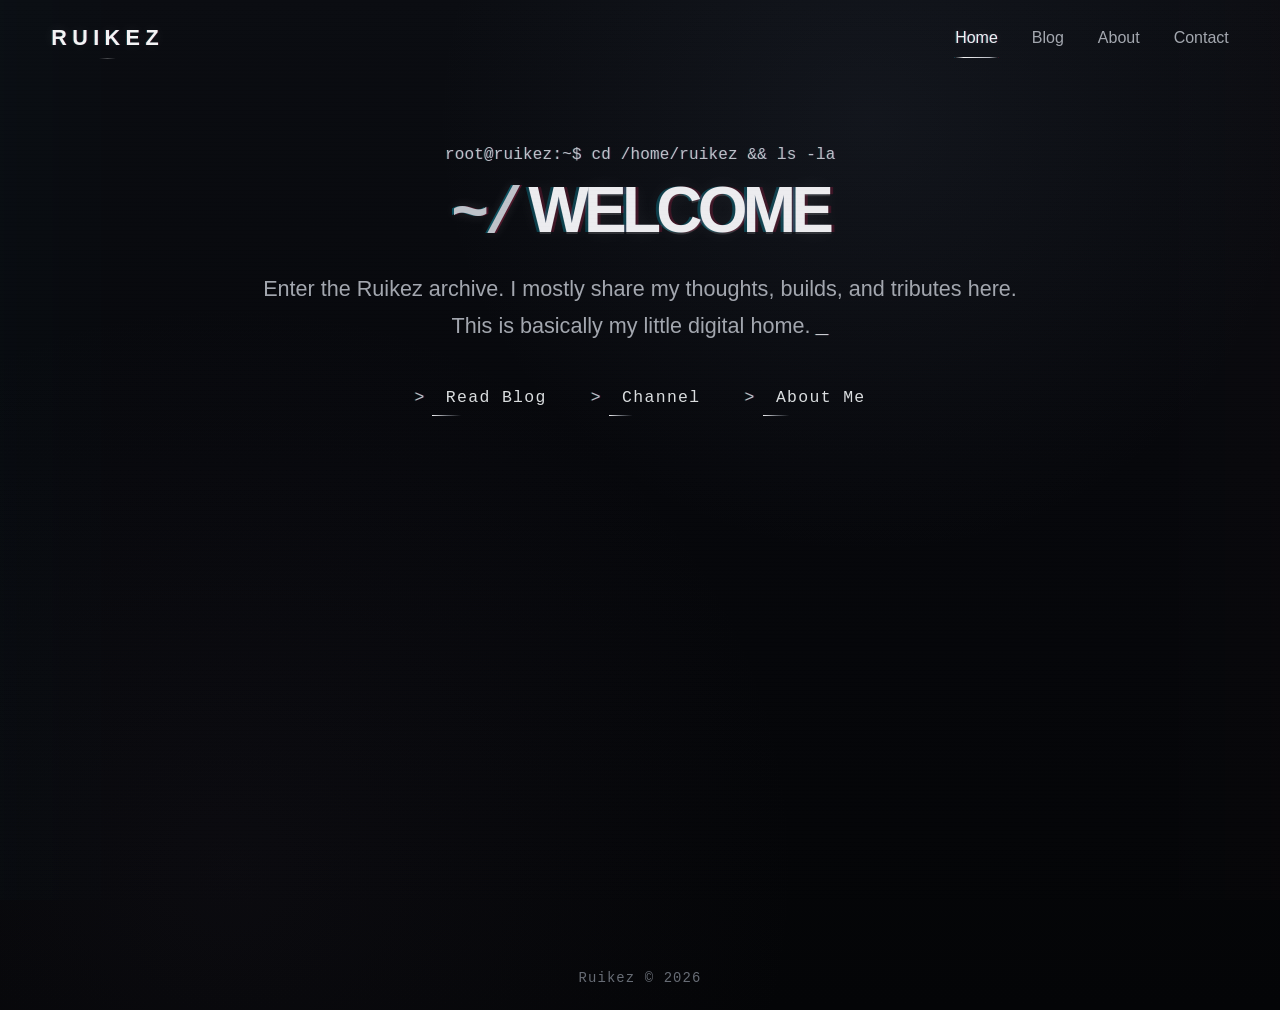
==== commit b523266c: "Update index.html" ====
--- a/index.html
+++ b/index.html
@@ -85,8 +85,7 @@
 
             <p class="subtitle typewriter">
                 Enter the Ruikez archive. I mostly share my thoughts, builds, and tributes here.
-                Sometimes delving deep into humanity's darkest feats.
-            </p>
+                This is basically my little digital home.</p>
 
 
             <div class="buttons">
@@ -217,34 +216,10 @@
                 <article class="channel-post">
 
                     <time class="channel-time">
-                        28 AUG 2026 · 05:58
+                        05 OCT 2026 · 03:28
                     </time>
 
-                    <p class="channel-text">tryna figure out how to put images and gifs in this bih.</p>
-
-                </article>
-
-
-
-                <article class="channel-post">
-
-                    <time class="channel-time">
-                        28 AUG 2026 · 06:07
-                    </time>
-
-                    <p class="channel-text">random thoughts, life updates, obscure shit and whatever else i feel like putting here.</p>
-
-                </article>
-
-
-
-                <article class="channel-post">
-
-                    <time class="channel-time">
-                        28 AUG 2026 · 06:12
-                    </time>
-
-                    <p class="channel-text">channel's up baby i also figured out the gif bs i could post em here now. bery kewl</p>
+                    <p class="channel-text">channel works</p>
 
                     <img
                         class="channel-media"
@@ -256,245 +231,7 @@
                 </article>
 
 
-
-                <article class="channel-post">
-
-                    <time class="channel-time">
-                        28 AUG 2026 · 07:09
-                    </time>
-
-                    <p class="channel-text">it's half past 3 am and im walking back home and this bloke asks me to call a taxi
-for him and i kid you not this mf pulls out some decrepit samsung s7 nightmare edition brick telling me he's got
-no juice left. that thing looked like one of those first ever samsung blueprints they ever made while they were
-racingit it up with apple in 2011 holy cow. taxi took 35 min to arrive and i just score talk with the dude.
-dude brings up fitness and turns out to have the biggest biceps and most shredded abs ive seen on a 40 year old ts mofo doesnt work out and he's lookin like
-a charming lick istg late gen x have got to be some of the most diabolical breeds out there. only thing i didnt particularly
-like about said bloke is that the he asked literally every passing living creature if they had ciggies. hope he
-quits smokin cuz goddamn he honestly has a healthier body than most eighteen year olds out there. to be fair evb
-that age in england has some sort of mutation stat that grants them power in some sort of category lmao</p>
-
-                </article>
-
-
-
-                <article class="channel-post">
-
-                    <time class="channel-time">
-                        29 AUG 2026 · 06:59
-                    </time>
-
-                    <p class="channel-text">i bought so much robux that the fucking anti fraud commision contacted me and i had to explain
-how the cash trail revolved around my roblox spending habits and that id use my account just to grab myself some online treat.
-hope this goes well and they unfreeze my financial account</p>
-
-                          <img
-                        class="channel-media"
-                        src="/assets/channel/hell-nah.gif"
-                        alt=""
-                        onclick="openChannelImage(this)"
-                    >
-
-                </article>
-
-
-
-                <article class="channel-post">
-
-                    <time class="channel-time">
-                        30 AUG 2026 · 18:33
-                    </time>
-
-                    <p class="channel-text">i got fucking banned from roblox for making a stupid obscure dark joke and putting it on the shirt. permanently.
-wasn't evening directed towards anyone or anything but i guess their crappy AI scans a single discriminate word and then immediately goes
-berserk. my little brother got banned too for absolutely no fucking reason either, he didn't even have anything to do with it, and i never
-used his account to evade bans either. i also made sure our emails are different so what the fuck happened? ill do what i can to get my brother's
-account back because he 100% didn't do anything. as for me though, it's wraps. i do have a backup identity that i haven't used in a while but i
-guess that'll work. goddamnit. roblox is such a shite and dysfunctional game and yet i still play it because it's honestly a pretty nice way to
-pass the time it's like meditation or some shit. massive L on my part we finna diverge to some other degenerate game if roblox is out the books</p>
-
-                    <img
-                        class="channel-media"
-                        src="/assets/channel/oh-no.jpg"
-                        alt=""
-                        onclick="openChannelImage(this)"
-                    >
-
-                </article>
-
-
-                                <article class="channel-post">
-
-                    <time class="channel-time">
-                        30 AUG 2026 · 20:21
-                    </time>
-
-                    <p class="channel-text">roblox proceeds to ban me over a dark joke written on a shirt and won't bat an eye on a full blown adult flashing their avatar with
-                        exposed tits on a bypassed chat game. ironic. their 70 billion dollar loss made them invest all the money into AI moderation when they can't employ
-                    a few filipino VA's to actively monitor servers. lmao the game is so done for and everyone's got a pea sized brain for playing on it. even those that play on
-                    vc servers like dude the absolute retardation and lack of personality im seeing makes it a pretty sad timesink. personally i'd just play some random game i find
-                    interesting and i don't see how the social aspect of the game leads to meeting anyone that isn't mentally all there. i personally think anyone playing roblox
-                    for the social aspect of it isn't mentally all there, hell they aren't even physically all there. might even go back to my old MMO where people actually worked
-                    to reach some sort of unified goal together while having deep conversations on life. I'm honestly so down instead of engaging on mindless blabber and looking for
-                        transient relationships as all the others do on roblox. God. and the clique perpetual circle jerks too... (i.e those niche discord servers and the dreaded
-                        roblox friend chains that come alongside it) anyone a part of those is a depressed sewage weasel and im sorry for you</p>
-
-                                                        <img
-                        class="channel-media"
-                        src="/assets/channel/reverse.png"
-                        alt=""
-                        onclick="openChannelImage(this)"
-                    >
-
-                                      <p class="channel-text">this reverse wojak mask image makes me seethe but it really does sum up my feelings towards this</p>
-
-
-                </article>
-
-
-                
-
-                    <article class="channel-post">
-
-                    <time class="channel-time">
-                        31 AUG 2026 · 00:36
-                    </time>
-
-                    <p class="channel-text">fav youtuber js posted. so anyway, we begin feastin good tonight.</p>
-
-                    <img
-                        class="channel-media"
-                        src="/assets/channel/peaceful-pepe.jpg"
-                        alt=""
-                        onclick="openChannelImage(this)"
-                    >
-
-                                                    
-                </article>
-
-
-                <article class="channel-post">
-
-                    <time class="channel-time">
-                        31 AUG 2026 · 01:02
-                    </time>
-
-                    <p class="channel-text">also played some good ol' EBG on my other roblox account and holy cow it's jst so satisfying. until some 200+ level
-                    unskilled warrior decided to ruin teh entire damn experience. so naturally, i started insulting that player. then she goes ? and then ? and then ???
-                    then goes 'are you ok'? like dude you're the one that's going 'but im actually level 10' real funny joke haha thanks for letting me know. she isn't even
-                        allowed on the server as they're reserved for lower level people. istg then she proceeds to come back another time and when someone like her whoops
-                        her ass she went on retreating to the safe zone but i didn't let that happen lol i sniped her and we were laughin hahhaaaaaa. dude i legit don't understand
-                        how these 20+ year old women will go on to play a beautiful OG game js to ruin it for beginners. she also speaks like one of those unemotional trogladytes
-                        with zero depth that go '?' or '.' 'are you ok???' 'and?' actual wall. actual object atp. im not even calling that woman an object or anything she js
-                        demonstrated it herself. but hey, she'll eventually find someone js as bland as her, so it won't be some unhappy ending at all! in the meantime
-                        she could revere herself with fake ass erotica imagination books. legit she has 12k kills who on earth would consistently bully beginners this bad
-                        she's literally gooning bro i mean im sorry i can't even lie that's js unbelievable it's impressive atp.</p>
-                    
-                    
-                    <img
-                        class="channel-media"
-                        src="/assets/channel/bruh.webp"
-                        alt=""
-                        onclick="openChannelImage(this)"
-                    >
-
-                                                    
-                </article>
-
-
-
-
-
-
-                                <article class="channel-post">
-
-                    <time class="channel-time">
-                        31 AUG 2026 · 03:07
-                    </time>
-
-                    <p class="channel-text">just released muh first blog. should we do one on her next??</p>
-                    
-                    
-                    <img
-                        class="channel-media"
-                        src="/assets/channel/who.jpg"
-                        alt=""
-                        onclick="openChannelImage(this)"
-                    >
-
-                                    
-
-                    <img
-                        class="channel-media"
-                        src="/assets/channel/whowho.jpeg"
-                        alt=""
-                        onclick="openChannelImage(this)"
-                    >
-
-
-                     <img
-                        class="channel-media"
-                        src="/assets/channel/whose.jpg"
-                        alt=""
-                        onclick="openChannelImage(this)"
-                    >
-
-
-                                                    
-                </article>
-
-
-
-
-
-                                <article class="channel-post">
-
-                    <time class="channel-time">
-                        31 AUG 2026 · 03:11
-                    </time>
-
-                    <p class="channel-text">to all the sly mfs that participated in her memorial wall, this is you:</p>
-                    
-                    
-                    <img
-                        class="channel-media"
-                        src="/assets/channel/hehehe.jpg"
-                        alt=""
-                        onclick="openChannelImage(this)"
-                    >
-
-                                                    
-                </article>
-
-   
-                
-                <article class="channel-post">
-
-    <time class="channel-time">
-        31 AUG 2026 · 23:29
-    </time>
-
-    <p class="channel-text">
-        went out at like 11 pm cuz i was hungry and basically every store was closed except this night pay right beside my airbnb. i walk out and as im heading over there FOUR fucking cop cars pull up right behind me at the building im staying at. like 8 or 9 police officers get out and start going inside and im just standing outside the gas station like oh shit 😭
-        <br><br>
-        anyway i proceeded to ask the guy what sandwiches they had and spent the next few minutes outside calculating the macros on a tuna sandwich while an entire police squad was inside the building that ive barely stayed a weekend in. genuinely diabolical timing.
-        <br><br>
-        they all left like 20 minutes later so i guess everything was fine. i ended up getting the tuna sandwich and two high protein yogurts and went back. i was literally just tryna take the trash out and get some food man.
-        <br><br>
-        tldr tuna sandwich was ass as usual. barely provided me any satiety and i hate corn, bread and mayo so idk why the fuck i even bought that shit
-    </p>
-
-                    <img
-                        class="channel-media"
-                        src="/assets/channel/herewegoagain.gif"
-                        alt=""
-                        onclick="openChannelImage(this)"
-                    >
-
-
-                </article>
-
-
-                
+               
                 <!-- ==================================================
                      NEWEST POST GOES DIRECTLY ABOVE THIS COMMENT
                      ================================================== -->
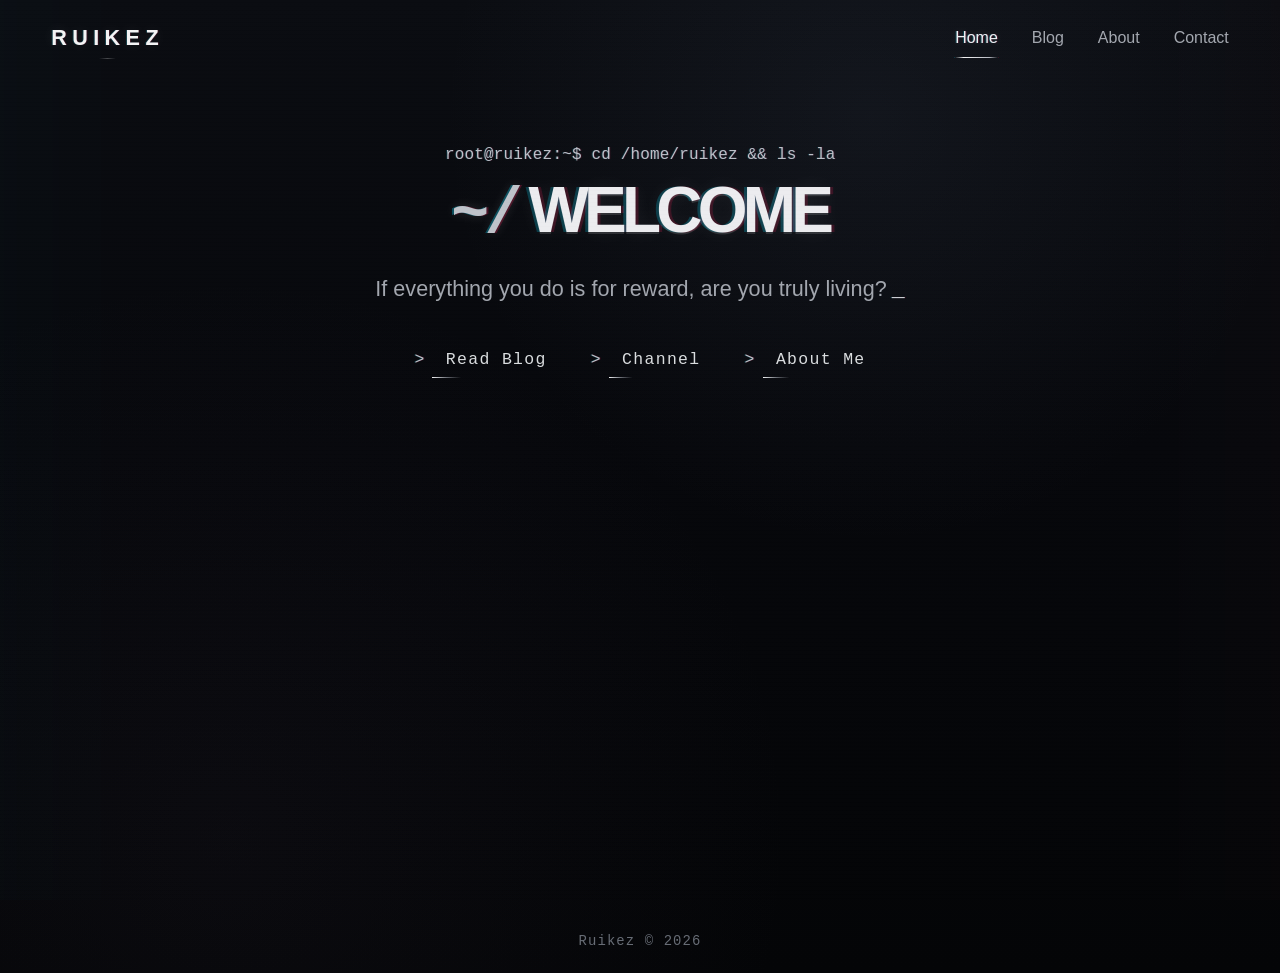
==== commit 26281b76: "Update index.html" ====
--- a/index.html
+++ b/index.html
@@ -84,8 +84,7 @@
 
 
             <p class="subtitle typewriter">
-                Enter the Ruikez archive. I mostly share my thoughts, builds, and tributes here.
-                This is basically my little digital home.</p>
+                If everything you do is for reward, are you truly living?</p>
 
 
             <div class="buttons">
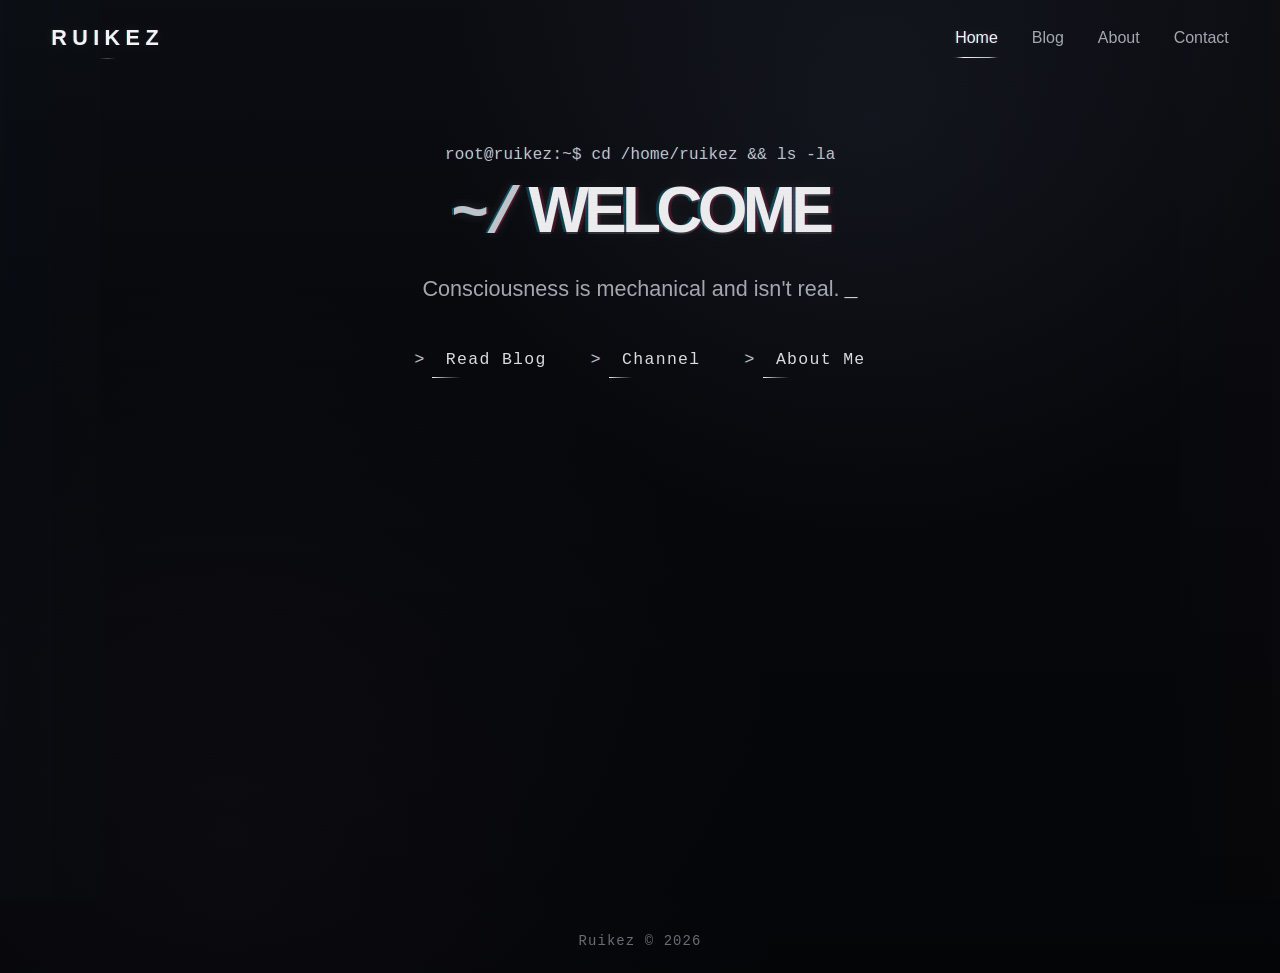
==== commit 187a1d4f: "Update index.html" ====
--- a/index.html
+++ b/index.html
@@ -84,7 +84,7 @@
 
 
             <p class="subtitle typewriter">
-                If everything you do is for reward, are you truly living?</p>
+                 Consciousness is mechanical and isn't real.</p>
 
 
             <div class="buttons">
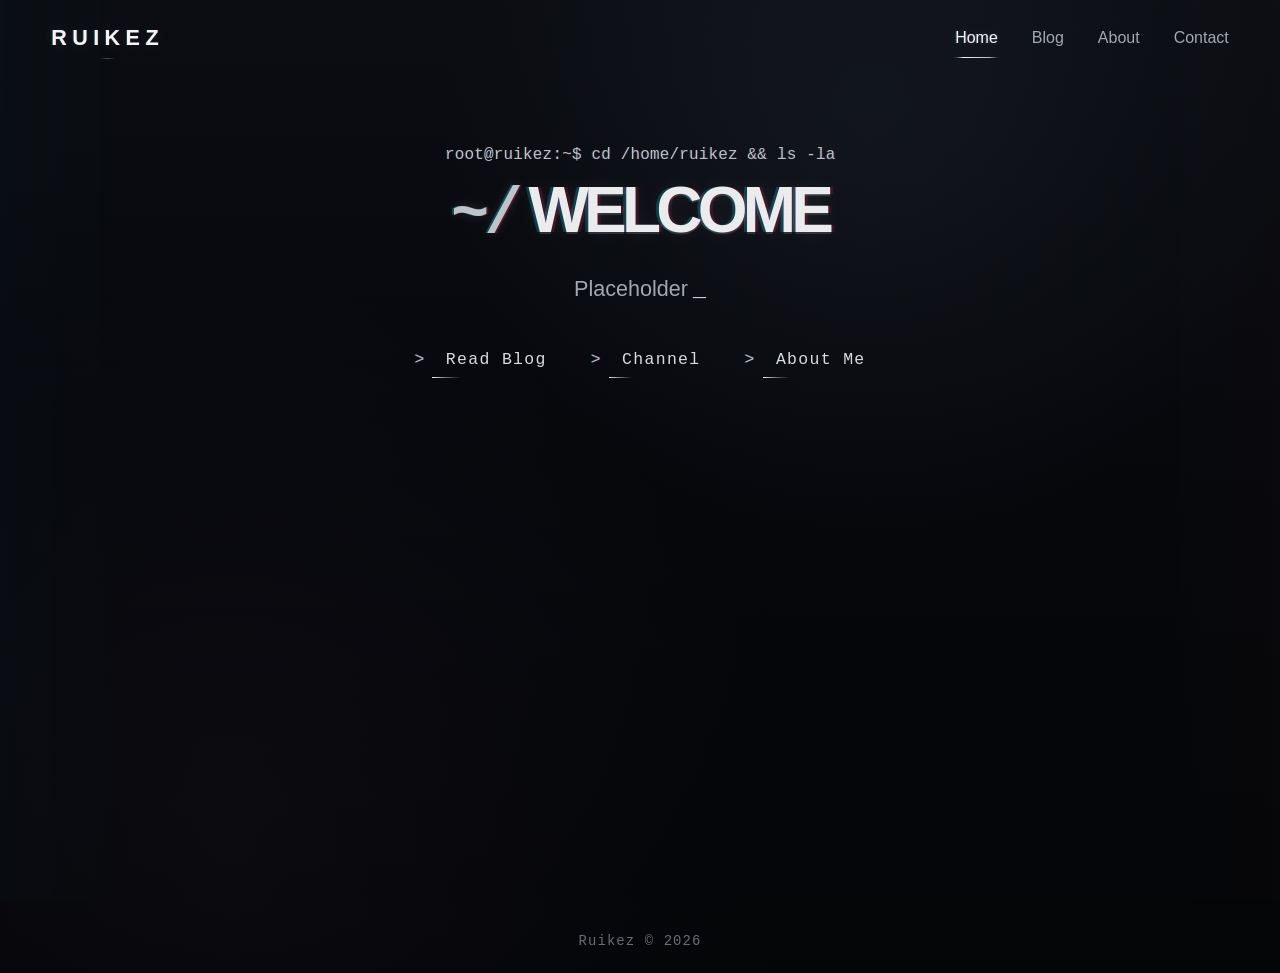
==== commit 0766aba0: "Update index.html" ====
--- a/index.html
+++ b/index.html
@@ -84,7 +84,7 @@
 
 
             <p class="subtitle typewriter">
-                 Consciousness is mechanical and isn't real.</p>
+                 Placeholder</p>
 
 
             <div class="buttons">
